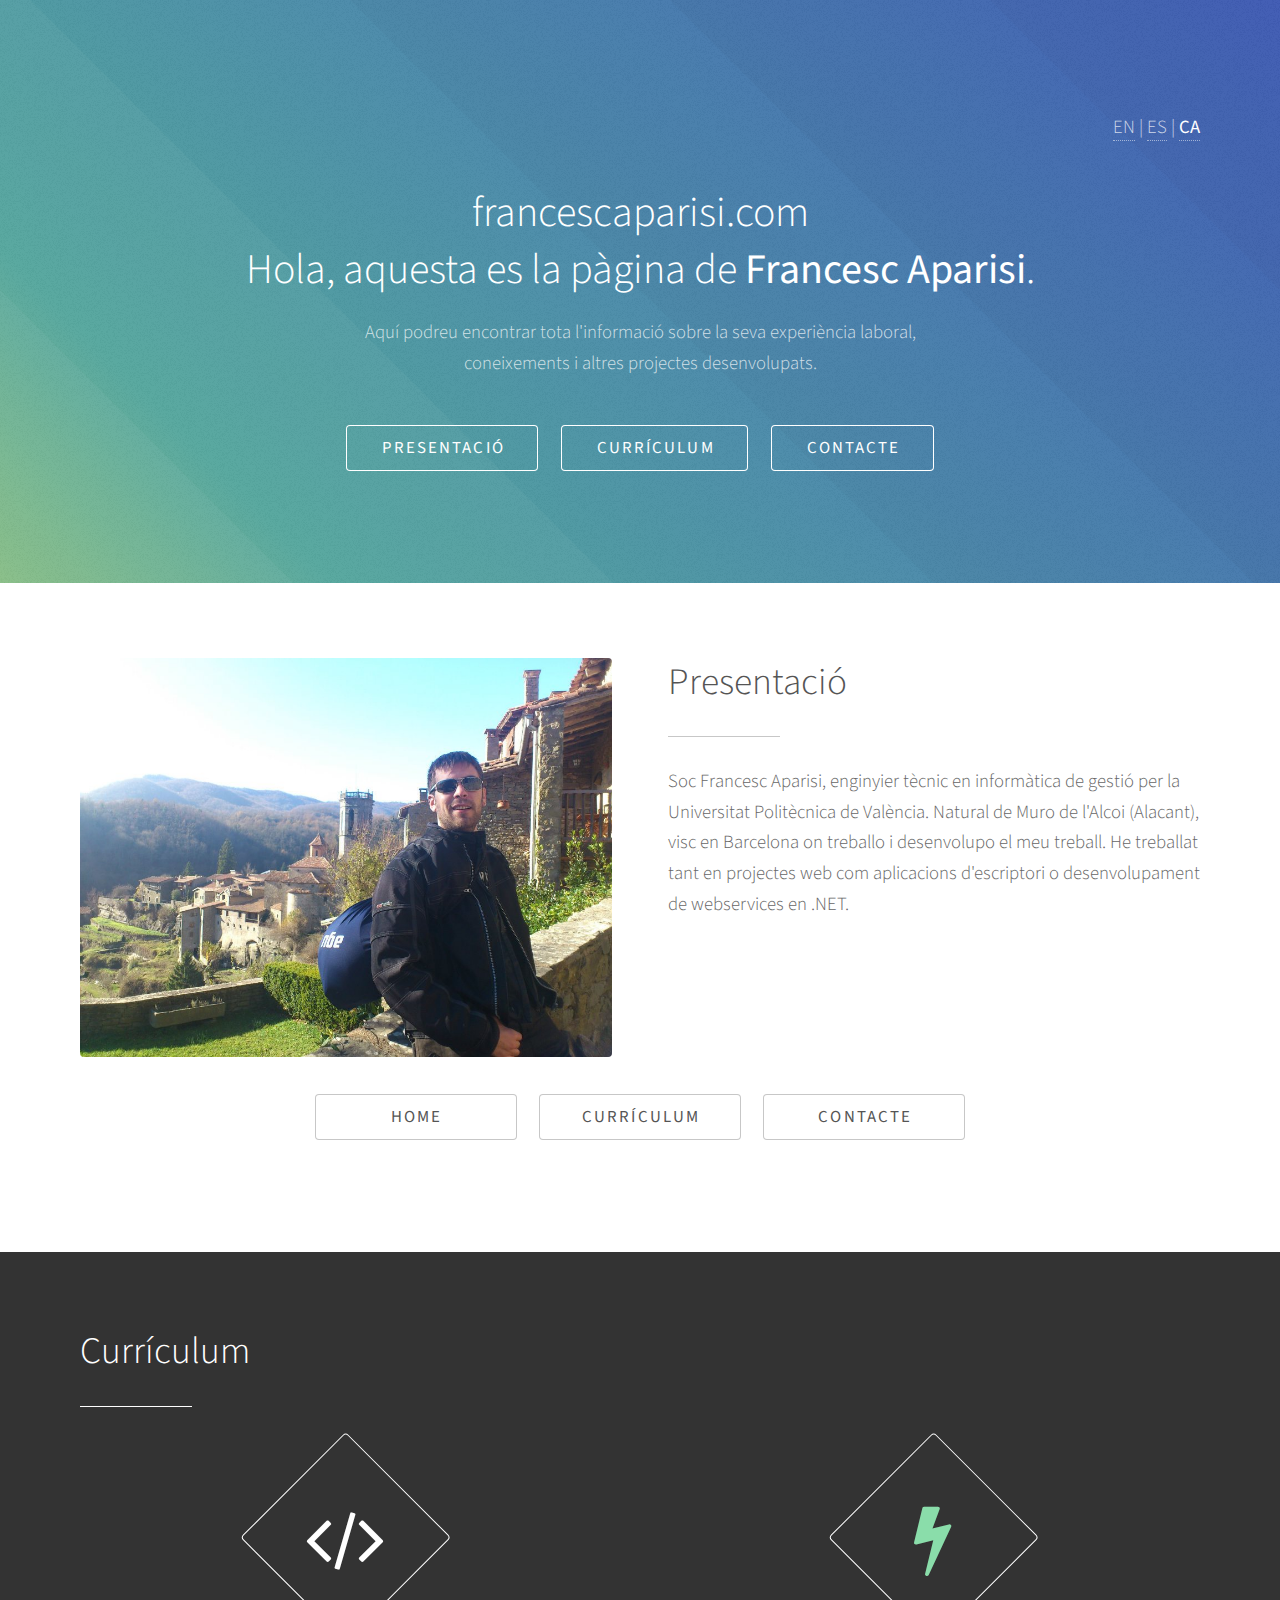
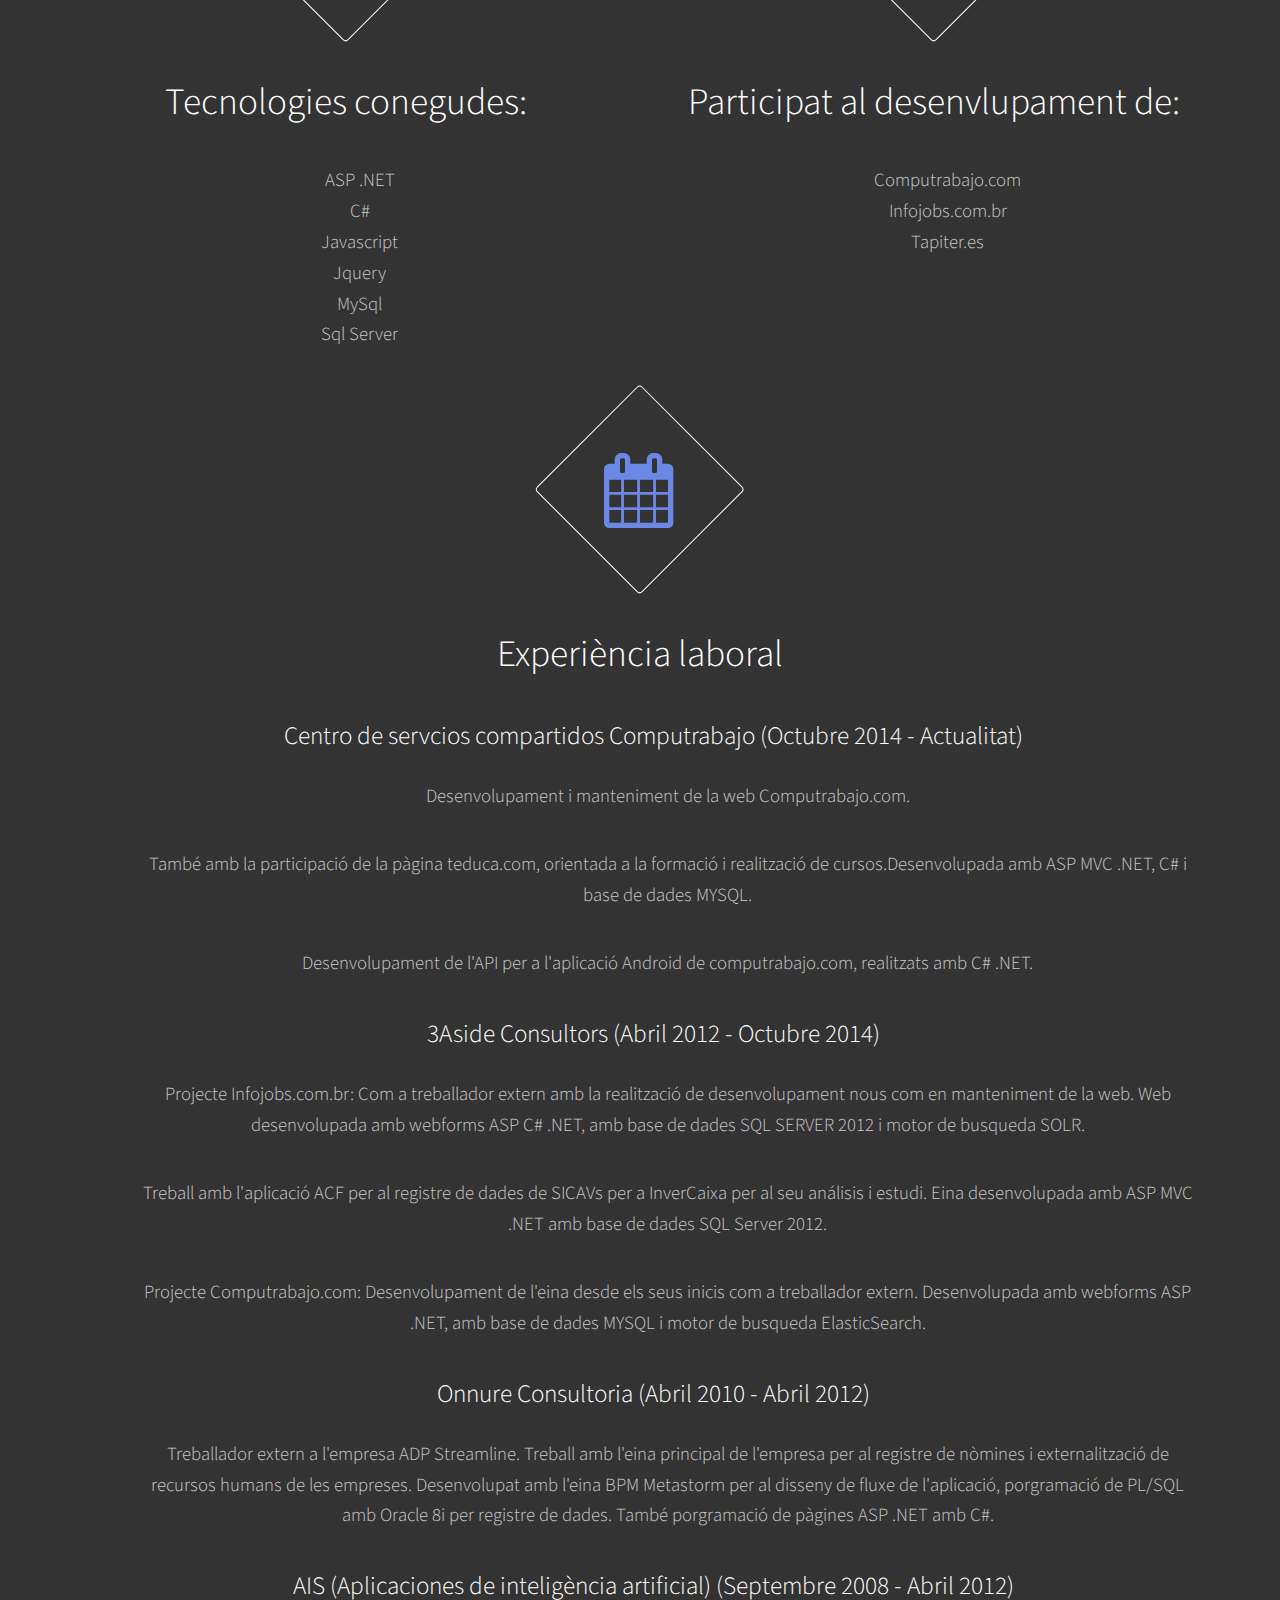
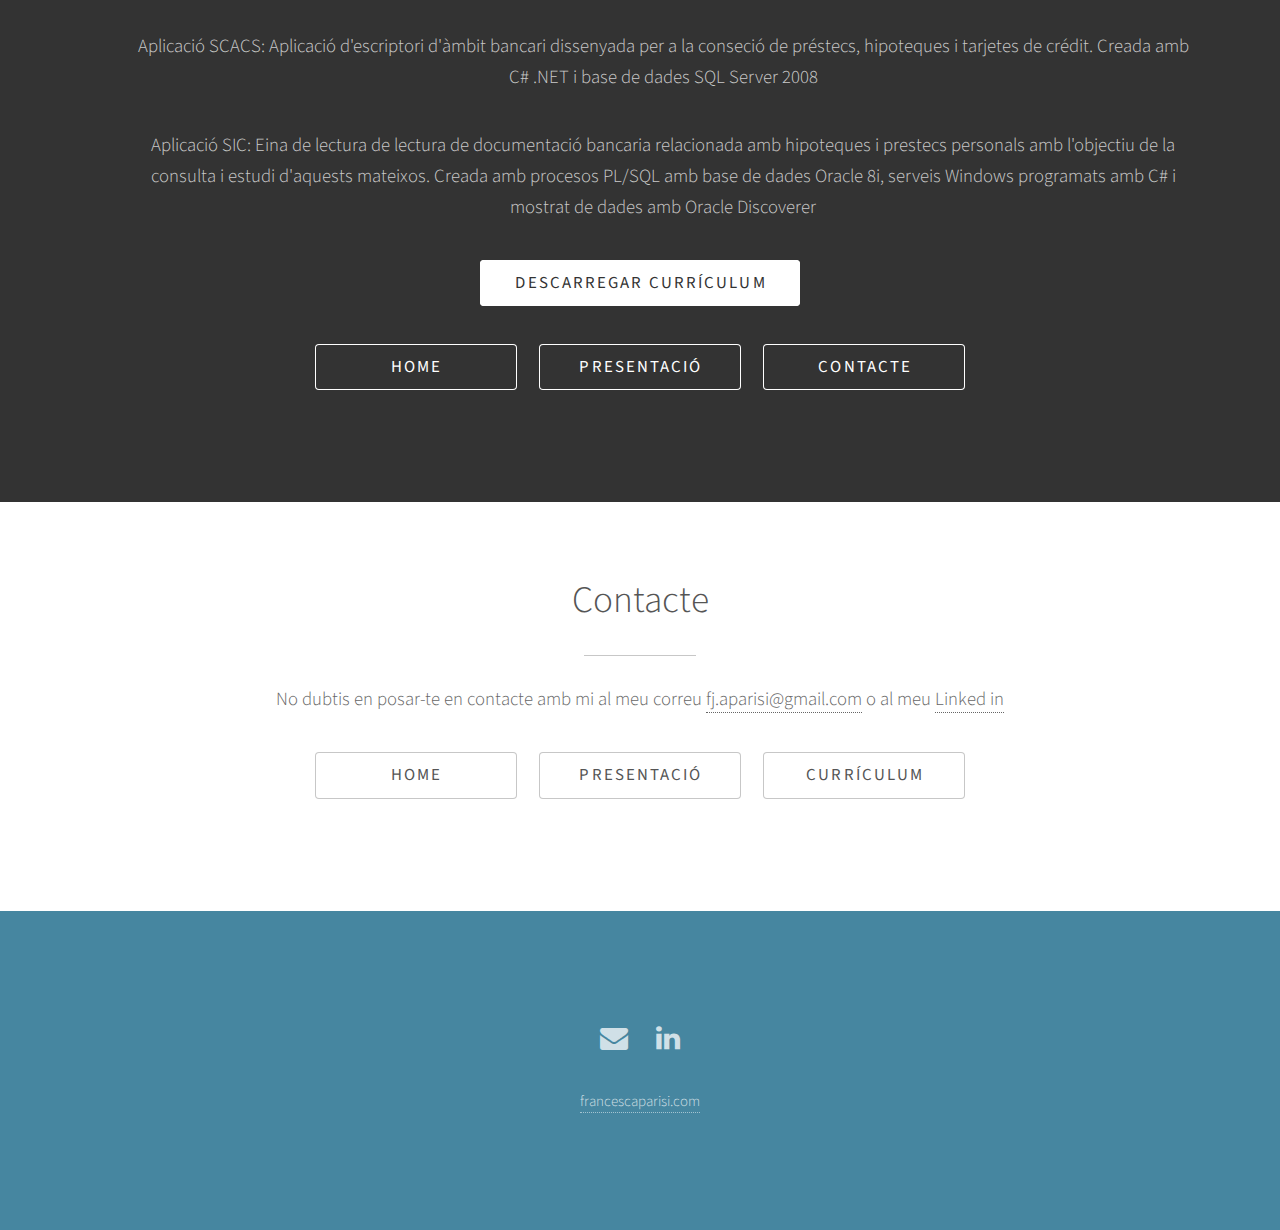
==== ca/index.html @ 3c2413fc "Primera versió" ====
<!DOCTYPE HTML>
<html>
	<head>
		<title>Benvingut/da a francescaparisi.com</title>
		<meta charset="utf-8" />
		<meta name="viewport" content="width=device-width, initial-scale=1" />
		<!--[if lte IE 8]><script src="../assets/js/ie/html5shiv.js"></script><![endif]-->
		<link rel="stylesheet" href="../assets/css/main.css" />
		<!--[if lte IE 8]><link rel="stylesheet" href="../assets/css/ie8.css" /><![endif]-->
		<!--[if lte IE 9]><link rel="stylesheet" href="../assets/css/ie9.css" /><![endif]-->
	</head>
	<body>

		<!-- Header -->
			<section id="header">
			<div class="container inner" style="text-align: right;">
				<a href="../en/index.html">EN</a> | <a href="../es/index.html">ES</a> | <a href="../ca/index.html"><strong>CA</strong></a>
			</div>
				<div class="inner">
					<h1><p>francescaparisi.com</p></h1>
					<h1>Hola, aquesta es la pàgina de <strong>Francesc Aparisi</strong>.<br /></h1>
					<p>Aquí podreu encontrar tota l'informació sobre la seva experiència laboral,<br />
					coneixements i altres projectes desenvolupats.</p>
					<ul class="actions">
						<li><a href="#one" class="button scrolly">Presentació</a></li>
						<li><a href="#two" class="button scrolly">Currículum</a></li>
						<li><a href="#three" class="button scrolly">Contacte</a></li>
					</ul>
				</div>
			</section>

		<!-- One -->
			<section id="one" class="main style1">
				<div class="container">
					<div class="row 150%">
						<div class="6u 12u$(medium)">
							<span class="image fit"><img src="../images/mainpict.jpg" alt="" /></span>
						</div>
						<div class="6u$ 12u$(medium) important(medium)">
							<header class="major">
								<h2>Presentació</h2>
							</header>
							<p>Soc Francesc Aparisi, enginyier tècnic en informàtica de gestió per 
							la Universitat Politècnica de València. Natural de Muro de l'Alcoi (Alacant), 
							visc en Barcelona on treballo i desenvolupo el meu treball. He treballat tant
							en projectes web com aplicacions d'escriptori o desenvolupament de webservices
							en .NET.</p>
						</div>
						<div class="12u 12u$(medium)" style="text-align: center;" >
						    <ul class="actions uniform">
						    	<li>
						    		<a href="#header" class="button scrolly">Home</a>
						    	</li>
						    	<li>
						    		<a href="#two" class="button scrolly">Currículum</a>
						    	</li>
						    	<li>
						    		<a href="#three" class="button scrolly">Contacte</a>
						    	</li>
						    </ul>
					    </div>
					</div>
				</div>
			</section>

		<!-- Two -->
			<section id="two" class="main style2">
				<div class="container">
				<header class="major">
					<h2>Currículum</h2>
				</header>
					<div class="row 150%">
						<div class="6u 12u$(medium)" style="text-align: center;">
							<ul class="major-icons">
								<li><span class="icon style major fa-code"></span></li>
							</ul>
								<h2>Tecnologies conegudes:</h2>
									<ul>
										<li>ASP .NET</li>
										<li>C#</li>
										<li>Javascript</li>
										<li>Jquery</li>
										<li>MySql</li>
										<li>Sql Server</li>
									</ul>
							
						</div>
						<div class="6u$ 12u$(medium)" style="text-align: center;">
							<ul class="major-icons">
								<li><span class="icon style2 major fa-bolt"></span></li>
							</ul>
								<h2>Participat al desenvlupament de:</h2>
									<ul>
										<li>Computrabajo.com</li>
										<li>Infojobs.com.br</li>
										<li>Tapiter.es</li>
									</ul>
						</div>
					</div>
					<div class="rows 150%">
						<div class="12u$ 12u$(medium)" style="text-align: center;">
							<ul class="major-icons">
								<li><span class="icon style6 major fa-calendar"></span></li>
							</ul>
								<h2>Experiència laboral</h2>
								<ul>
									<li><h3>Centro de servcios compartidos Computrabajo (Octubre 2014 - Actualitat)</h3>
										<ul>
											<li>
												<p>Desenvolupament i manteniment de la web Computrabajo.com.</p>
												<p> També amb la participació de la pàgina teduca.com, orientada a la formació i realització de cursos.Desenvolupada amb ASP MVC .NET, C# i base de dades MYSQL.</p>
												<p>Desenvolupament de l'API per a l'aplicació Android de computrabajo.com, realitzats amb C# .NET.</p>
											</li>
										</ul>
									</li>
									<li>
										<h3>3Aside Consultors (Abril 2012 - Octubre 2014)</h3>
										<ul>
											<li><p>Projecte Infojobs.com.br: Com a treballador extern amb la realització de desenvolupament nous com en 
											manteniment de la web. Web desenvolupada amb webforms ASP C# .NET, amb base de dades SQL SERVER 2012 i motor de busqueda
											SOLR.</p></li>
											<li><p>Treball amb l'aplicació ACF per al registre de dades de SICAVs per a InverCaixa per al seu análisis i estudi. Eina desenvolupada amb ASP MVC .NET amb base de dades SQL Server 2012.</p></li>
											<li><p>Projecte Computrabajo.com: Desenvolupament de l'eina desde els seus inicis com a treballador extern. Desenvolupada amb webforms ASP .NET, amb base de dades MYSQL i motor de busqueda ElasticSearch.</p></li>
										</ul>
									</li>
									<li>
										<h3>Onnure Consultoria (Abril 2010 - Abril 2012)</h3>
										<ul>
											<li><p>Treballador extern a l'empresa ADP Streamline. Treball amb l'eina principal de l'empresa per al registre
											de nòmines i externalització de recursos humans de les empreses. Desenvolupat amb l'eina BPM Metastorm per 
											al disseny de fluxe de l'aplicació, porgramació de PL/SQL amb Oracle 8i per registre de dades. També porgramació
											de pàgines ASP .NET amb C#.</p></li>
										</ul>
									</li>
									<li><h3>AIS (Aplicaciones de inteligència artificial) (Septembre 2008 - Abril 2012)</h3></li>
										<ul>
											<li><p>Aplicació SCACS: Aplicació d'escriptori d'àmbit bancari dissenyada per a la conseció 
												de préstecs, hipoteques i tarjetes de crédit. Creada amb C# .NET i base de dades SQL Server 2008</p></li>
											<li><p>Aplicació SIC: Eina de lectura de lectura de documentació bancaria relacionada amb hipoteques i 
												prestecs personals amb l'objectiu de la consulta i estudi d'aquests mateixos. Creada amb 
												procesos PL/SQL amb base de dades Oracle 8i, serveis Windows programats amb C# i mostrat de dades amb Oracle Discoverer</p>
											</li>
										</ul>
								</ul>
						</div>
					</div>
					<div class="12u 12u$(medium)" style="text-align: center;" >
					    <ul class="actions uniform">
					    	<li>
					    		<a href="../docs/CV.pdf" target="_blank" class="button special">Descarregar currículum</a>
					    	</li>
					    </ul>
				    </div>
					<div class="12u 12u$(medium)" style="text-align: center;" >
					    <ul class="actions uniform">
					    	<li>
					    		<a href="#header" class="button scrolly">Home</a>
					    	</li>
					    	<li>
					    		<a href="#one" class="button scrolly">Presentació</a>
					    	</li>
					    	<li>
					    		<a href="#three" class="button scrolly">Contacte</a>
					    	</li>
					    </ul>
				    </div>
				</div>
			</section>
		<!-- Three -->
			<section id="three" class="main style1 special">
				<div class="container">
					<header class="major">
						<h2>Contacte</h2>
					</header>
						<p>No dubtis en posar-te en contacte amb mi al meu correu <a href="mailto:fj.aparisi@gmail.com" target="_top">fj.aparisi@gmail.com</a> o al meu <a href="http://es.linkedin.com/in/1984francescaparisimartinez" target="_blank">Linked in</a></p>
					
					<div class="row 150%">
						<div class="12u$ 12u$(medium)">
							<div class="12u 12u$(medium)" style="text-align: center;" >
						    	<ul class="actions uniform">
							    	<li>
							    		<a href="#header" class="button scrolly">Home</a>
							    	</li>
							    	<li>
							    		<a href="#one" class="button scrolly">Presentació</a>
							    	</li>
							    	<li>
							    		<a href="#two" class="button scrolly">Currículum</a>
							    	</li>
						    	</ul>
				    		</div>
						</div>
					</div>
				</div>
			</section>
		<!-- Footer -->
			<section id="footer">
				<ul class="icons">
					<!--<li><a href="#" class="icon alt fa-github"><span class="label">GitHub</span></a></li>-->
					<li><a href="mailto:fj.aparisi@gmail.com" class="icon alt fa-envelope">
						<span class="label">Email</span></a>
					</li>
					<li>
						<a href="http://es.linkedin.com/in/1984francescaparisimartinez" target="_blank" class="icon alt fa-linkedin">
						<span class="label">LinkedIn</span></a>
					</li>
				</ul>
				<ul class="copyright">
					<li><a href="http://francescaparisi.com">francescaparisi.com</a></li>
				</ul>
			</section>

		<!-- Scripts -->
			<script src="../assets/js/jquery.min.js"></script>
			<script src="../assets/js/jquery.scrolly.min.js"></script>
			<script src="../assets/js/skel.min.js"></script>
			<script src="../assets/js/util.js"></script>
			<!--[if lte IE 8]><script src="../assets/js/ie/respond.min.js"></script><![endif]-->
			<script src="../assets/js/main.js"></script>

	</body>
</html>
---- assets/css/main.css ----
@import url("font-awesome.min.css");
@import url("http://fonts.googleapis.com/css?family=Source+Sans+Pro:300,300italic,400,400italic");

/*
	Photon by HTML5 UP
	html5up.net | @n33co
	Free for personal and commercial use under the CCA 3.0 license (html5up.net/license)
*/

/* Reset */

	html, body, div, span, applet, object, iframe, h1, h2, h3, h4, h5, h6, p, blockquote, pre, a, abbr, acronym, address, big, cite, code, del, dfn, em, img, ins, kbd, q, s, samp, small, strike, strong, sub, sup, tt, var, b, u, i, center, dl, dt, dd, ol, ul, li, fieldset, form, label, legend, table, caption, tbody, tfoot, thead, tr, th, td, article, aside, canvas, details, embed, figure, figcaption, footer, header, hgroup, menu, nav, output, ruby, section, summary, time, mark, audio, video {
		margin: 0;
		padding: 0;
		border: 0;
		font-size: 100%;
		font: inherit;
		vertical-align: baseline;
	}

	article, aside, details, figcaption, figure, footer, header, hgroup, menu, nav, section {
		display: block;
	}

	body {
		line-height: 1;
	}

	ol, ul {
		list-style: none;
	}

	blockquote, q {
		quotes: none;
	}

	blockquote:before, blockquote:after, q:before, q:after {
		content: '';
		content: none;
	}

	table {
		border-collapse: collapse;
		border-spacing: 0;
	}

	body {
		-webkit-text-size-adjust: none;
	}

/* Box Model */

	*, *:before, *:after {
		-moz-box-sizing: border-box;
		-webkit-box-sizing: border-box;
		box-sizing: border-box;
	}

/* Containers */

	.container {
		margin-left: auto;
		margin-right: auto;
	}

	.container.\31 25\25 {
		width: 100%;
		max-width: 75em;
		min-width: 60em;
	}

	.container.\37 5\25 {
		width: 45em;
	}

	.container.\35 0\25 {
		width: 30em;
	}

	.container.\32 5\25 {
		width: 15em;
	}

	.container {
		width: 60em;
	}

	@media screen and (max-width: 1680px) {

		.container.\31 25\25 {
			width: 100%;
			max-width: 75em;
			min-width: 60em;
		}

		.container.\37 5\25 {
			width: 45em;
		}

		.container.\35 0\25 {
			width: 30em;
		}

		.container.\32 5\25 {
			width: 15em;
		}

		.container {
			width: 60em;
		}

	}

	@media screen and (max-width: 1140px) {

		.container.\31 25\25 {
			width: 100%;
			max-width: 112.5%;
			min-width: 90%;
		}

		.container.\37 5\25 {
			width: 67.5%;
		}

		.container.\35 0\25 {
			width: 45%;
		}

		.container.\32 5\25 {
			width: 22.5%;
		}

		.container {
			width: 90%;
		}

	}

	@media screen and (max-width: 980px) {

		.container.\31 25\25 {
			width: 100%;
			max-width: 125%;
			min-width: 100%;
		}

		.container.\37 5\25 {
			width: 75%;
		}

		.container.\35 0\25 {
			width: 50%;
		}

		.container.\32 5\25 {
			width: 25%;
		}

		.container {
			width: 100% !important;
		}

	}

	@media screen and (max-width: 736px) {

		.container.\31 25\25 {
			width: 100%;
			max-width: 125%;
			min-width: 100%;
		}

		.container.\37 5\25 {
			width: 75%;
		}

		.container.\35 0\25 {
			width: 50%;
		}

		.container.\32 5\25 {
			width: 25%;
		}

		.container {
			width: 100% !important;
		}

	}

	@media screen and (max-width: 480px) {

		.container.\31 25\25 {
			width: 100%;
			max-width: 125%;
			min-width: 100%;
		}

		.container.\37 5\25 {
			width: 75%;
		}

		.container.\35 0\25 {
			width: 50%;
		}

		.container.\32 5\25 {
			width: 25%;
		}

		.container {
			width: 100% !important;
		}

	}

	@media screen and (max-width: 320px) {

		.container.\31 25\25 {
			width: 100%;
			max-width: 125%;
			min-width: 100%;
		}

		.container.\37 5\25 {
			width: 75%;
		}

		.container.\35 0\25 {
			width: 50%;
		}

		.container.\32 5\25 {
			width: 25%;
		}

		.container {
			width: 100% !important;
		}

	}

/* Grid */

	.row {
		border-bottom: solid 1px transparent;
		-moz-box-sizing: border-box;
		-webkit-box-sizing: border-box;
		box-sizing: border-box;
	}

	.row > * {
		float: left;
		-moz-box-sizing: border-box;
		-webkit-box-sizing: border-box;
		box-sizing: border-box;
	}

	.row:after, .row:before {
		content: '';
		display: block;
		clear: both;
		height: 0;
	}

	.row.uniform > * > :first-child {
		margin-top: 0;
	}

	.row.uniform > * > :last-child {
		margin-bottom: 0;
	}

	.row.\30 \25 > * {
		padding: 0 0 0 0em;
	}

	.row.\30 \25 {
		margin: 0 0 -1px 0em;
	}

	.row.uniform.\30 \25 > * {
		padding: 0em 0 0 0em;
	}

	.row.uniform.\30 \25 {
		margin: 0em 0 -1px 0em;
	}

	.row > * {
		padding: 0 0 0 2em;
	}

	.row {
		margin: 0 0 -1px -2em;
	}

	.row.uniform > * {
		padding: 2em 0 0 2em;
	}

	.row.uniform {
		margin: -2em 0 -1px -2em;
	}

	.row.\32 00\25 > * {
		padding: 0 0 0 4em;
	}

	.row.\32 00\25 {
		margin: 0 0 -1px -4em;
	}

	.row.uniform.\32 00\25 > * {
		padding: 4em 0 0 4em;
	}

	.row.uniform.\32 00\25 {
		margin: -4em 0 -1px -4em;
	}

	.row.\31 50\25 > * {
		padding: 0 0 0 3em;
	}

	.row.\31 50\25 {
		margin: 0 0 -1px -3em;
	}

	.row.uniform.\31 50\25 > * {
		padding: 3em 0 0 3em;
	}

	.row.uniform.\31 50\25 {
		margin: -3em 0 -1px -3em;
	}

	.row.\35 0\25 > * {
		padding: 0 0 0 1em;
	}

	.row.\35 0\25 {
		margin: 0 0 -1px -1em;
	}

	.row.uniform.\35 0\25 > * {
		padding: 1em 0 0 1em;
	}

	.row.uniform.\35 0\25 {
		margin: -1em 0 -1px -1em;
	}

	.row.\32 5\25 > * {
		padding: 0 0 0 0.5em;
	}

	.row.\32 5\25 {
		margin: 0 0 -1px -0.5em;
	}

	.row.uniform.\32 5\25 > * {
		padding: 0.5em 0 0 0.5em;
	}

	.row.uniform.\32 5\25 {
		margin: -0.5em 0 -1px -0.5em;
	}

	.\31 2u, .\31 2u\24 {
		width: 100%;
		clear: none;
		margin-left: 0;
	}

	.\31 1u, .\31 1u\24 {
		width: 91.6666666667%;
		clear: none;
		margin-left: 0;
	}

	.\31 0u, .\31 0u\24 {
		width: 83.3333333333%;
		clear: none;
		margin-left: 0;
	}

	.\39 u, .\39 u\24 {
		width: 75%;
		clear: none;
		margin-left: 0;
	}

	.\38 u, .\38 u\24 {
		width: 66.6666666667%;
		clear: none;
		margin-left: 0;
	}

	.\37 u, .\37 u\24 {
		width: 58.3333333333%;
		clear: none;
		margin-left: 0;
	}

	.\36 u, .\36 u\24 {
		width: 50%;
		clear: none;
		margin-left: 0;
	}

	.\35 u, .\35 u\24 {
		width: 41.6666666667%;
		clear: none;
		margin-left: 0;
	}

	.\34 u, .\34 u\24 {
		width: 33.3333333333%;
		clear: none;
		margin-left: 0;
	}

	.\33 u, .\33 u\24 {
		width: 25%;
		clear: none;
		margin-left: 0;
	}

	.\32 u, .\32 u\24 {
		width: 16.6666666667%;
		clear: none;
		margin-left: 0;
	}

	.\31 u, .\31 u\24 {
		width: 8.3333333333%;
		clear: none;
		margin-left: 0;
	}

	.\31 2u\24 + *,
	.\31 1u\24 + *,
	.\31 0u\24 + *,
	.\39 u\24 + *,
	.\38 u\24 + *,
	.\37 u\24 + *,
	.\36 u\24 + *,
	.\35 u\24 + *,
	.\34 u\24 + *,
	.\33 u\24 + *,
	.\32 u\24 + *,
	.\31 u\24 + * {
		clear: left;
	}

	.\-11u {
		margin-left: 91.66667%;
	}

	.\-10u {
		margin-left: 83.33333%;
	}

	.\-9u {
		margin-left: 75%;
	}

	.\-8u {
		margin-left: 66.66667%;
	}

	.\-7u {
		margin-left: 58.33333%;
	}

	.\-6u {
		margin-left: 50%;
	}

	.\-5u {
		margin-left: 41.66667%;
	}

	.\-4u {
		margin-left: 33.33333%;
	}

	.\-3u {
		margin-left: 25%;
	}

	.\-2u {
		margin-left: 16.66667%;
	}

	.\-1u {
		margin-left: 8.33333%;
	}

	@media screen and (max-width: 1680px) {

		.row > * {
			padding: 0 0 0 2em;
		}

		.row {
			margin: 0 0 -1px -2em;
		}

		.row.uniform > * {
			padding: 2em 0 0 2em;
		}

		.row.uniform {
			margin: -2em 0 -1px -2em;
		}

		.row.\32 00\25 > * {
			padding: 0 0 0 4em;
		}

		.row.\32 00\25 {
			margin: 0 0 -1px -4em;
		}

		.row.uniform.\32 00\25 > * {
			padding: 4em 0 0 4em;
		}

		.row.uniform.\32 00\25 {
			margin: -4em 0 -1px -4em;
		}

		.row.\31 50\25 > * {
			padding: 0 0 0 3em;
		}

		.row.\31 50\25 {
			margin: 0 0 -1px -3em;
		}

		.row.uniform.\31 50\25 > * {
			padding: 3em 0 0 3em;
		}

		.row.uniform.\31 50\25 {
			margin: -3em 0 -1px -3em;
		}

		.row.\35 0\25 > * {
			padding: 0 0 0 1em;
		}

		.row.\35 0\25 {
			margin: 0 0 -1px -1em;
		}

		.row.uniform.\35 0\25 > * {
			padding: 1em 0 0 1em;
		}

		.row.uniform.\35 0\25 {
			margin: -1em 0 -1px -1em;
		}

		.row.\32 5\25 > * {
			padding: 0 0 0 0.5em;
		}

		.row.\32 5\25 {
			margin: 0 0 -1px -0.5em;
		}

		.row.uniform.\32 5\25 > * {
			padding: 0.5em 0 0 0.5em;
		}

		.row.uniform.\32 5\25 {
			margin: -0.5em 0 -1px -0.5em;
		}

		.\31 2u\28xlarge\29, .\31 2u\24\28xlarge\29 {
			width: 100%;
			clear: none;
			margin-left: 0;
		}

		.\31 1u\28xlarge\29, .\31 1u\24\28xlarge\29 {
			width: 91.6666666667%;
			clear: none;
			margin-left: 0;
		}

		.\31 0u\28xlarge\29, .\31 0u\24\28xlarge\29 {
			width: 83.3333333333%;
			clear: none;
			margin-left: 0;
		}

		.\39 u\28xlarge\29, .\39 u\24\28xlarge\29 {
			width: 75%;
			clear: none;
			margin-left: 0;
		}

		.\38 u\28xlarge\29, .\38 u\24\28xlarge\29 {
			width: 66.6666666667%;
			clear: none;
			margin-left: 0;
		}

		.\37 u\28xlarge\29, .\37 u\24\28xlarge\29 {
			width: 58.3333333333%;
			clear: none;
			margin-left: 0;
		}

		.\36 u\28xlarge\29, .\36 u\24\28xlarge\29 {
			width: 50%;
			clear: none;
			margin-left: 0;
		}

		.\35 u\28xlarge\29, .\35 u\24\28xlarge\29 {
			width: 41.6666666667%;
			clear: none;
			margin-left: 0;
		}

		.\34 u\28xlarge\29, .\34 u\24\28xlarge\29 {
			width: 33.3333333333%;
			clear: none;
			margin-left: 0;
		}

		.\33 u\28xlarge\29, .\33 u\24\28xlarge\29 {
			width: 25%;
			clear: none;
			margin-left: 0;
		}

		.\32 u\28xlarge\29, .\32 u\24\28xlarge\29 {
			width: 16.6666666667%;
			clear: none;
			margin-left: 0;
		}

		.\31 u\28xlarge\29, .\31 u\24\28xlarge\29 {
			width: 8.3333333333%;
			clear: none;
			margin-left: 0;
		}

		.\31 2u\24\28xlarge\29 + *,
		.\31 1u\24\28xlarge\29 + *,
		.\31 0u\24\28xlarge\29 + *,
		.\39 u\24\28xlarge\29 + *,
		.\38 u\24\28xlarge\29 + *,
		.\37 u\24\28xlarge\29 + *,
		.\36 u\24\28xlarge\29 + *,
		.\35 u\24\28xlarge\29 + *,
		.\34 u\24\28xlarge\29 + *,
		.\33 u\24\28xlarge\29 + *,
		.\32 u\24\28xlarge\29 + *,
		.\31 u\24\28xlarge\29 + * {
			clear: left;
		}

		.\-11u\28xlarge\29 {
			margin-left: 91.66667%;
		}

		.\-10u\28xlarge\29 {
			margin-left: 83.33333%;
		}

		.\-9u\28xlarge\29 {
			margin-left: 75%;
		}

		.\-8u\28xlarge\29 {
			margin-left: 66.66667%;
		}

		.\-7u\28xlarge\29 {
			margin-left: 58.33333%;
		}

		.\-6u\28xlarge\29 {
			margin-left: 50%;
		}

		.\-5u\28xlarge\29 {
			margin-left: 41.66667%;
		}

		.\-4u\28xlarge\29 {
			margin-left: 33.33333%;
		}

		.\-3u\28xlarge\29 {
			margin-left: 25%;
		}

		.\-2u\28xlarge\29 {
			margin-left: 16.66667%;
		}

		.\-1u\28xlarge\29 {
			margin-left: 8.33333%;
		}

	}

	@media screen and (max-width: 1140px) {

		.row > * {
			padding: 0 0 0 1.5em;
		}

		.row {
			margin: 0 0 -1px -1.5em;
		}

		.row.uniform > * {
			padding: 1.5em 0 0 1.5em;
		}

		.row.uniform {
			margin: -1.5em 0 -1px -1.5em;
		}

		.row.\32 00\25 > * {
			padding: 0 0 0 3em;
		}

		.row.\32 00\25 {
			margin: 0 0 -1px -3em;
		}

		.row.uniform.\32 00\25 > * {
			padding: 3em 0 0 3em;
		}

		.row.uniform.\32 00\25 {
			margin: -3em 0 -1px -3em;
		}

		.row.\31 50\25 > * {
			padding: 0 0 0 2.25em;
		}

		.row.\31 50\25 {
			margin: 0 0 -1px -2.25em;
		}

		.row.uniform.\31 50\25 > * {
			padding: 2.25em 0 0 2.25em;
		}

		.row.uniform.\31 50\25 {
			margin: -2.25em 0 -1px -2.25em;
		}

		.row.\35 0\25 > * {
			padding: 0 0 0 0.75em;
		}

		.row.\35 0\25 {
			margin: 0 0 -1px -0.75em;
		}

		.row.uniform.\35 0\25 > * {
			padding: 0.75em 0 0 0.75em;
		}

		.row.uniform.\35 0\25 {
			margin: -0.75em 0 -1px -0.75em;
		}

		.row.\32 5\25 > * {
			padding: 0 0 0 0.375em;
		}

		.row.\32 5\25 {
			margin: 0 0 -1px -0.375em;
		}

		.row.uniform.\32 5\25 > * {
			padding: 0.375em 0 0 0.375em;
		}

		.row.uniform.\32 5\25 {
			margin: -0.375em 0 -1px -0.375em;
		}

		.\31 2u\28large\29, .\31 2u\24\28large\29 {
			width: 100%;
			clear: none;
			margin-left: 0;
		}

		.\31 1u\28large\29, .\31 1u\24\28large\29 {
			width: 91.6666666667%;
			clear: none;
			margin-left: 0;
		}

		.\31 0u\28large\29, .\31 0u\24\28large\29 {
			width: 83.3333333333%;
			clear: none;
			margin-left: 0;
		}

		.\39 u\28large\29, .\39 u\24\28large\29 {
			width: 75%;
			clear: none;
			margin-left: 0;
		}

		.\38 u\28large\29, .\38 u\24\28large\29 {
			width: 66.6666666667%;
			clear: none;
			margin-left: 0;
		}

		.\37 u\28large\29, .\37 u\24\28large\29 {
			width: 58.3333333333%;
			clear: none;
			margin-left: 0;
		}

		.\36 u\28large\29, .\36 u\24\28large\29 {
			width: 50%;
			clear: none;
			margin-left: 0;
		}

		.\35 u\28large\29, .\35 u\24\28large\29 {
			width: 41.6666666667%;
			clear: none;
			margin-left: 0;
		}

		.\34 u\28large\29, .\34 u\24\28large\29 {
			width: 33.3333333333%;
			clear: none;
			margin-left: 0;
		}

		.\33 u\28large\29, .\33 u\24\28large\29 {
			width: 25%;
			clear: none;
			margin-left: 0;
		}

		.\32 u\28large\29, .\32 u\24\28large\29 {
			width: 16.6666666667%;
			clear: none;
			margin-left: 0;
		}

		.\31 u\28large\29, .\31 u\24\28large\29 {
			width: 8.3333333333%;
			clear: none;
			margin-left: 0;
		}

		.\31 2u\24\28large\29 + *,
		.\31 1u\24\28large\29 + *,
		.\31 0u\24\28large\29 + *,
		.\39 u\24\28large\29 + *,
		.\38 u\24\28large\29 + *,
		.\37 u\24\28large\29 + *,
		.\36 u\24\28large\29 + *,
		.\35 u\24\28large\29 + *,
		.\34 u\24\28large\29 + *,
		.\33 u\24\28large\29 + *,
		.\32 u\24\28large\29 + *,
		.\31 u\24\28large\29 + * {
			clear: left;
		}

		.\-11u\28large\29 {
			margin-left: 91.66667%;
		}

		.\-10u\28large\29 {
			margin-left: 83.33333%;
		}

		.\-9u\28large\29 {
			margin-left: 75%;
		}

		.\-8u\28large\29 {
			margin-left: 66.66667%;
		}

		.\-7u\28large\29 {
			margin-left: 58.33333%;
		}

		.\-6u\28large\29 {
			margin-left: 50%;
		}

		.\-5u\28large\29 {
			margin-left: 41.66667%;
		}

		.\-4u\28large\29 {
			margin-left: 33.33333%;
		}

		.\-3u\28large\29 {
			margin-left: 25%;
		}

		.\-2u\28large\29 {
			margin-left: 16.66667%;
		}

		.\-1u\28large\29 {
			margin-left: 8.33333%;
		}

	}

	@media screen and (max-width: 980px) {

		.row > * {
			padding: 0 0 0 1.5em;
		}

		.row {
			margin: 0 0 -1px -1.5em;
		}

		.row.uniform > * {
			padding: 1.5em 0 0 1.5em;
		}

		.row.uniform {
			margin: -1.5em 0 -1px -1.5em;
		}

		.row.\32 00\25 > * {
			padding: 0 0 0 3em;
		}

		.row.\32 00\25 {
			margin: 0 0 -1px -3em;
		}

		.row.uniform.\32 00\25 > * {
			padding: 3em 0 0 3em;
		}

		.row.uniform.\32 00\25 {
			margin: -3em 0 -1px -3em;
		}

		.row.\31 50\25 > * {
			padding: 0 0 0 2.25em;
		}

		.row.\31 50\25 {
			margin: 0 0 -1px -2.25em;
		}

		.row.uniform.\31 50\25 > * {
			padding: 2.25em 0 0 2.25em;
		}

		.row.uniform.\31 50\25 {
			margin: -2.25em 0 -1px -2.25em;
		}

		.row.\35 0\25 > * {
			padding: 0 0 0 0.75em;
		}

		.row.\35 0\25 {
			margin: 0 0 -1px -0.75em;
		}

		.row.uniform.\35 0\25 > * {
			padding: 0.75em 0 0 0.75em;
		}

		.row.uniform.\35 0\25 {
			margin: -0.75em 0 -1px -0.75em;
		}

		.row.\32 5\25 > * {
			padding: 0 0 0 0.375em;
		}

		.row.\32 5\25 {
			margin: 0 0 -1px -0.375em;
		}

		.row.uniform.\32 5\25 > * {
			padding: 0.375em 0 0 0.375em;
		}

		.row.uniform.\32 5\25 {
			margin: -0.375em 0 -1px -0.375em;
		}

		.\31 2u\28medium\29, .\31 2u\24\28medium\29 {
			width: 100%;
			clear: none;
			margin-left: 0;
		}

		.\31 1u\28medium\29, .\31 1u\24\28medium\29 {
			width: 91.6666666667%;
			clear: none;
			margin-left: 0;
		}

		.\31 0u\28medium\29, .\31 0u\24\28medium\29 {
			width: 83.3333333333%;
			clear: none;
			margin-left: 0;
		}

		.\39 u\28medium\29, .\39 u\24\28medium\29 {
			width: 75%;
			clear: none;
			margin-left: 0;
		}

		.\38 u\28medium\29, .\38 u\24\28medium\29 {
			width: 66.6666666667%;
			clear: none;
			margin-left: 0;
		}

		.\37 u\28medium\29, .\37 u\24\28medium\29 {
			width: 58.3333333333%;
			clear: none;
			margin-left: 0;
		}

		.\36 u\28medium\29, .\36 u\24\28medium\29 {
			width: 50%;
			clear: none;
			margin-left: 0;
		}

		.\35 u\28medium\29, .\35 u\24\28medium\29 {
			width: 41.6666666667%;
			clear: none;
			margin-left: 0;
		}

		.\34 u\28medium\29, .\34 u\24\28medium\29 {
			width: 33.3333333333%;
			clear: none;
			margin-left: 0;
		}

		.\33 u\28medium\29, .\33 u\24\28medium\29 {
			width: 25%;
			clear: none;
			margin-left: 0;
		}

		.\32 u\28medium\29, .\32 u\24\28medium\29 {
			width: 16.6666666667%;
			clear: none;
			margin-left: 0;
		}

		.\31 u\28medium\29, .\31 u\24\28medium\29 {
			width: 8.3333333333%;
			clear: none;
			margin-left: 0;
		}

		.\31 2u\24\28medium\29 + *,
		.\31 1u\24\28medium\29 + *,
		.\31 0u\24\28medium\29 + *,
		.\39 u\24\28medium\29 + *,
		.\38 u\24\28medium\29 + *,
		.\37 u\24\28medium\29 + *,
		.\36 u\24\28medium\29 + *,
		.\35 u\24\28medium\29 + *,
		.\34 u\24\28medium\29 + *,
		.\33 u\24\28medium\29 + *,
		.\32 u\24\28medium\29 + *,
		.\31 u\24\28medium\29 + * {
			clear: left;
		}

		.\-11u\28medium\29 {
			margin-left: 91.66667%;
		}

		.\-10u\28medium\29 {
			margin-left: 83.33333%;
		}

		.\-9u\28medium\29 {
			margin-left: 75%;
		}

		.\-8u\28medium\29 {
			margin-left: 66.66667%;
		}

		.\-7u\28medium\29 {
			margin-left: 58.33333%;
		}

		.\-6u\28medium\29 {
			margin-left: 50%;
		}

		.\-5u\28medium\29 {
			margin-left: 41.66667%;
		}

		.\-4u\28medium\29 {
			margin-left: 33.33333%;
		}

		.\-3u\28medium\29 {
			margin-left: 25%;
		}

		.\-2u\28medium\29 {
			margin-left: 16.66667%;
		}

		.\-1u\28medium\29 {
			margin-left: 8.33333%;
		}

	}

	@media screen and (max-width: 736px) {

		.row > * {
			padding: 0 0 0 1.5em;
		}

		.row {
			margin: 0 0 -1px -1.5em;
		}

		.row.uniform > * {
			padding: 1.5em 0 0 1.5em;
		}

		.row.uniform {
			margin: -1.5em 0 -1px -1.5em;
		}

		.row.\32 00\25 > * {
			padding: 0 0 0 3em;
		}

		.row.\32 00\25 {
			margin: 0 0 -1px -3em;
		}

		.row.uniform.\32 00\25 > * {
			padding: 3em 0 0 3em;
		}

		.row.uniform.\32 00\25 {
			margin: -3em 0 -1px -3em;
		}

		.row.\31 50\25 > * {
			padding: 0 0 0 2.25em;
		}

		.row.\31 50\25 {
			margin: 0 0 -1px -2.25em;
		}

		.row.uniform.\31 50\25 > * {
			padding: 2.25em 0 0 2.25em;
		}

		.row.uniform.\31 50\25 {
			margin: -2.25em 0 -1px -2.25em;
		}

		.row.\35 0\25 > * {
			padding: 0 0 0 0.75em;
		}

		.row.\35 0\25 {
			margin: 0 0 -1px -0.75em;
		}

		.row.uniform.\35 0\25 > * {
			padding: 0.75em 0 0 0.75em;
		}

		.row.uniform.\35 0\25 {
			margin: -0.75em 0 -1px -0.75em;
		}

		.row.\32 5\25 > * {
			padding: 0 0 0 0.375em;
		}

		.row.\32 5\25 {
			margin: 0 0 -1px -0.375em;
		}

		.row.uniform.\32 5\25 > * {
			padding: 0.375em 0 0 0.375em;
		}

		.row.uniform.\32 5\25 {
			margin: -0.375em 0 -1px -0.375em;
		}

		.\31 2u\28small\29, .\31 2u\24\28small\29 {
			width: 100%;
			clear: none;
			margin-left: 0;
		}

		.\31 1u\28small\29, .\31 1u\24\28small\29 {
			width: 91.6666666667%;
			clear: none;
			margin-left: 0;
		}

		.\31 0u\28small\29, .\31 0u\24\28small\29 {
			width: 83.3333333333%;
			clear: none;
			margin-left: 0;
		}

		.\39 u\28small\29, .\39 u\24\28small\29 {
			width: 75%;
			clear: none;
			margin-left: 0;
		}

		.\38 u\28small\29, .\38 u\24\28small\29 {
			width: 66.6666666667%;
			clear: none;
			margin-left: 0;
		}

		.\37 u\28small\29, .\37 u\24\28small\29 {
			width: 58.3333333333%;
			clear: none;
			margin-left: 0;
		}

		.\36 u\28small\29, .\36 u\24\28small\29 {
			width: 50%;
			clear: none;
			margin-left: 0;
		}

		.\35 u\28small\29, .\35 u\24\28small\29 {
			width: 41.6666666667%;
			clear: none;
			margin-left: 0;
		}

		.\34 u\28small\29, .\34 u\24\28small\29 {
			width: 33.3333333333%;
			clear: none;
			margin-left: 0;
		}

		.\33 u\28small\29, .\33 u\24\28small\29 {
			width: 25%;
			clear: none;
			margin-left: 0;
		}

		.\32 u\28small\29, .\32 u\24\28small\29 {
			width: 16.6666666667%;
			clear: none;
			margin-left: 0;
		}

		.\31 u\28small\29, .\31 u\24\28small\29 {
			width: 8.3333333333%;
			clear: none;
			margin-left: 0;
		}

		.\31 2u\24\28small\29 + *,
		.\31 1u\24\28small\29 + *,
		.\31 0u\24\28small\29 + *,
		.\39 u\24\28small\29 + *,
		.\38 u\24\28small\29 + *,
		.\37 u\24\28small\29 + *,
		.\36 u\24\28small\29 + *,
		.\35 u\24\28small\29 + *,
		.\34 u\24\28small\29 + *,
		.\33 u\24\28small\29 + *,
		.\32 u\24\28small\29 + *,
		.\31 u\24\28small\29 + * {
			clear: left;
		}

		.\-11u\28small\29 {
			margin-left: 91.66667%;
		}

		.\-10u\28small\29 {
			margin-left: 83.33333%;
		}

		.\-9u\28small\29 {
			margin-left: 75%;
		}

		.\-8u\28small\29 {
			margin-left: 66.66667%;
		}

		.\-7u\28small\29 {
			margin-left: 58.33333%;
		}

		.\-6u\28small\29 {
			margin-left: 50%;
		}

		.\-5u\28small\29 {
			margin-left: 41.66667%;
		}

		.\-4u\28small\29 {
			margin-left: 33.33333%;
		}

		.\-3u\28small\29 {
			margin-left: 25%;
		}

		.\-2u\28small\29 {
			margin-left: 16.66667%;
		}

		.\-1u\28small\29 {
			margin-left: 8.33333%;
		}

	}

	@media screen and (max-width: 480px) {

		.row > * {
			padding: 0 0 0 1.5em;
		}

		.row {
			margin: 0 0 -1px -1.5em;
		}

		.row.uniform > * {
			padding: 1.5em 0 0 1.5em;
		}

		.row.uniform {
			margin: -1.5em 0 -1px -1.5em;
		}

		.row.\32 00\25 > * {
			padding: 0 0 0 3em;
		}

		.row.\32 00\25 {
			margin: 0 0 -1px -3em;
		}

		.row.uniform.\32 00\25 > * {
			padding: 3em 0 0 3em;
		}

		.row.uniform.\32 00\25 {
			margin: -3em 0 -1px -3em;
		}

		.row.\31 50\25 > * {
			padding: 0 0 0 2.25em;
		}

		.row.\31 50\25 {
			margin: 0 0 -1px -2.25em;
		}

		.row.uniform.\31 50\25 > * {
			padding: 2.25em 0 0 2.25em;
		}

		.row.uniform.\31 50\25 {
			margin: -2.25em 0 -1px -2.25em;
		}

		.row.\35 0\25 > * {
			padding: 0 0 0 0.75em;
		}

		.row.\35 0\25 {
			margin: 0 0 -1px -0.75em;
		}

		.row.uniform.\35 0\25 > * {
			padding: 0.75em 0 0 0.75em;
		}

		.row.uniform.\35 0\25 {
			margin: -0.75em 0 -1px -0.75em;
		}

		.row.\32 5\25 > * {
			padding: 0 0 0 0.375em;
		}

		.row.\32 5\25 {
			margin: 0 0 -1px -0.375em;
		}

		.row.uniform.\32 5\25 > * {
			padding: 0.375em 0 0 0.375em;
		}

		.row.uniform.\32 5\25 {
			margin: -0.375em 0 -1px -0.375em;
		}

		.\31 2u\28xsmall\29, .\31 2u\24\28xsmall\29 {
			width: 100%;
			clear: none;
			margin-left: 0;
		}

		.\31 1u\28xsmall\29, .\31 1u\24\28xsmall\29 {
			width: 91.6666666667%;
			clear: none;
			margin-left: 0;
		}

		.\31 0u\28xsmall\29, .\31 0u\24\28xsmall\29 {
			width: 83.3333333333%;
			clear: none;
			margin-left: 0;
		}

		.\39 u\28xsmall\29, .\39 u\24\28xsmall\29 {
			width: 75%;
			clear: none;
			margin-left: 0;
		}

		.\38 u\28xsmall\29, .\38 u\24\28xsmall\29 {
			width: 66.6666666667%;
			clear: none;
			margin-left: 0;
		}

		.\37 u\28xsmall\29, .\37 u\24\28xsmall\29 {
			width: 58.3333333333%;
			clear: none;
			margin-left: 0;
		}

		.\36 u\28xsmall\29, .\36 u\24\28xsmall\29 {
			width: 50%;
			clear: none;
			margin-left: 0;
		}

		.\35 u\28xsmall\29, .\35 u\24\28xsmall\29 {
			width: 41.6666666667%;
			clear: none;
			margin-left: 0;
		}

		.\34 u\28xsmall\29, .\34 u\24\28xsmall\29 {
			width: 33.3333333333%;
			clear: none;
			margin-left: 0;
		}

		.\33 u\28xsmall\29, .\33 u\24\28xsmall\29 {
			width: 25%;
			clear: none;
			margin-left: 0;
		}

		.\32 u\28xsmall\29, .\32 u\24\28xsmall\29 {
			width: 16.6666666667%;
			clear: none;
			margin-left: 0;
		}

		.\31 u\28xsmall\29, .\31 u\24\28xsmall\29 {
			width: 8.3333333333%;
			clear: none;
			margin-left: 0;
		}

		.\31 2u\24\28xsmall\29 + *,
		.\31 1u\24\28xsmall\29 + *,
		.\31 0u\24\28xsmall\29 + *,
		.\39 u\24\28xsmall\29 + *,
		.\38 u\24\28xsmall\29 + *,
		.\37 u\24\28xsmall\29 + *,
		.\36 u\24\28xsmall\29 + *,
		.\35 u\24\28xsmall\29 + *,
		.\34 u\24\28xsmall\29 + *,
		.\33 u\24\28xsmall\29 + *,
		.\32 u\24\28xsmall\29 + *,
		.\31 u\24\28xsmall\29 + * {
			clear: left;
		}

		.\-11u\28xsmall\29 {
			margin-left: 91.66667%;
		}

		.\-10u\28xsmall\29 {
			margin-left: 83.33333%;
		}

		.\-9u\28xsmall\29 {
			margin-left: 75%;
		}

		.\-8u\28xsmall\29 {
			margin-left: 66.66667%;
		}

		.\-7u\28xsmall\29 {
			margin-left: 58.33333%;
		}

		.\-6u\28xsmall\29 {
			margin-left: 50%;
		}

		.\-5u\28xsmall\29 {
			margin-left: 41.66667%;
		}

		.\-4u\28xsmall\29 {
			margin-left: 33.33333%;
		}

		.\-3u\28xsmall\29 {
			margin-left: 25%;
		}

		.\-2u\28xsmall\29 {
			margin-left: 16.66667%;
		}

		.\-1u\28xsmall\29 {
			margin-left: 8.33333%;
		}

	}

	@media screen and (max-width: 320px) {

		.row > * {
			padding: 0 0 0 1.5em;
		}

		.row {
			margin: 0 0 -1px -1.5em;
		}

		.row.uniform > * {
			padding: 1.5em 0 0 1.5em;
		}

		.row.uniform {
			margin: -1.5em 0 -1px -1.5em;
		}

		.row.\32 00\25 > * {
			padding: 0 0 0 3em;
		}

		.row.\32 00\25 {
			margin: 0 0 -1px -3em;
		}

		.row.uniform.\32 00\25 > * {
			padding: 3em 0 0 3em;
		}

		.row.uniform.\32 00\25 {
			margin: -3em 0 -1px -3em;
		}

		.row.\31 50\25 > * {
			padding: 0 0 0 2.25em;
		}

		.row.\31 50\25 {
			margin: 0 0 -1px -2.25em;
		}

		.row.uniform.\31 50\25 > * {
			padding: 2.25em 0 0 2.25em;
		}

		.row.uniform.\31 50\25 {
			margin: -2.25em 0 -1px -2.25em;
		}

		.row.\35 0\25 > * {
			padding: 0 0 0 0.75em;
		}

		.row.\35 0\25 {
			margin: 0 0 -1px -0.75em;
		}

		.row.uniform.\35 0\25 > * {
			padding: 0.75em 0 0 0.75em;
		}

		.row.uniform.\35 0\25 {
			margin: -0.75em 0 -1px -0.75em;
		}

		.row.\32 5\25 > * {
			padding: 0 0 0 0.375em;
		}

		.row.\32 5\25 {
			margin: 0 0 -1px -0.375em;
		}

		.row.uniform.\32 5\25 > * {
			padding: 0.375em 0 0 0.375em;
		}

		.row.uniform.\32 5\25 {
			margin: -0.375em 0 -1px -0.375em;
		}

		.\31 2u\28xxsmall\29, .\31 2u\24\28xxsmall\29 {
			width: 100%;
			clear: none;
			margin-left: 0;
		}

		.\31 1u\28xxsmall\29, .\31 1u\24\28xxsmall\29 {
			width: 91.6666666667%;
			clear: none;
			margin-left: 0;
		}

		.\31 0u\28xxsmall\29, .\31 0u\24\28xxsmall\29 {
			width: 83.3333333333%;
			clear: none;
			margin-left: 0;
		}

		.\39 u\28xxsmall\29, .\39 u\24\28xxsmall\29 {
			width: 75%;
			clear: none;
			margin-left: 0;
		}

		.\38 u\28xxsmall\29, .\38 u\24\28xxsmall\29 {
			width: 66.6666666667%;
			clear: none;
			margin-left: 0;
		}

		.\37 u\28xxsmall\29, .\37 u\24\28xxsmall\29 {
			width: 58.3333333333%;
			clear: none;
			margin-left: 0;
		}

		.\36 u\28xxsmall\29, .\36 u\24\28xxsmall\29 {
			width: 50%;
			clear: none;
			margin-left: 0;
		}

		.\35 u\28xxsmall\29, .\35 u\24\28xxsmall\29 {
			width: 41.6666666667%;
			clear: none;
			margin-left: 0;
		}

		.\34 u\28xxsmall\29, .\34 u\24\28xxsmall\29 {
			width: 33.3333333333%;
			clear: none;
			margin-left: 0;
		}

		.\33 u\28xxsmall\29, .\33 u\24\28xxsmall\29 {
			width: 25%;
			clear: none;
			margin-left: 0;
		}

		.\32 u\28xxsmall\29, .\32 u\24\28xxsmall\29 {
			width: 16.6666666667%;
			clear: none;
			margin-left: 0;
		}

		.\31 u\28xxsmall\29, .\31 u\24\28xxsmall\29 {
			width: 8.3333333333%;
			clear: none;
			margin-left: 0;
		}

		.\31 2u\24\28xxsmall\29 + *,
		.\31 1u\24\28xxsmall\29 + *,
		.\31 0u\24\28xxsmall\29 + *,
		.\39 u\24\28xxsmall\29 + *,
		.\38 u\24\28xxsmall\29 + *,
		.\37 u\24\28xxsmall\29 + *,
		.\36 u\24\28xxsmall\29 + *,
		.\35 u\24\28xxsmall\29 + *,
		.\34 u\24\28xxsmall\29 + *,
		.\33 u\24\28xxsmall\29 + *,
		.\32 u\24\28xxsmall\29 + *,
		.\31 u\24\28xxsmall\29 + * {
			clear: left;
		}

		.\-11u\28xxsmall\29 {
			margin-left: 91.66667%;
		}

		.\-10u\28xxsmall\29 {
			margin-left: 83.33333%;
		}

		.\-9u\28xxsmall\29 {
			margin-left: 75%;
		}

		.\-8u\28xxsmall\29 {
			margin-left: 66.66667%;
		}

		.\-7u\28xxsmall\29 {
			margin-left: 58.33333%;
		}

		.\-6u\28xxsmall\29 {
			margin-left: 50%;
		}

		.\-5u\28xxsmall\29 {
			margin-left: 41.66667%;
		}

		.\-4u\28xxsmall\29 {
			margin-left: 33.33333%;
		}

		.\-3u\28xxsmall\29 {
			margin-left: 25%;
		}

		.\-2u\28xxsmall\29 {
			margin-left: 16.66667%;
		}

		.\-1u\28xxsmall\29 {
			margin-left: 8.33333%;
		}

	}

/* Basic */

	body {
		background: #fff;
	}

		body.is-loading *, body.is-loading *:before, body.is-loading *:after {
			-moz-animation: none !important;
			-webkit-animation: none !important;
			-ms-animation: none !important;
			animation: none !important;
			-moz-transition: none !important;
			-webkit-transition: none !important;
			-ms-transition: none !important;
			transition: none !important;
		}

	body, input, select, textarea {
		color: #666;
		font-family: "Source Sans Pro", Helvetica, sans-serif;
		font-size: 16pt;
		font-weight: 300;
		line-height: 1.65em;
	}

	a {
		-moz-transition: color 0.2s ease-in-out, border-color 0.2s ease-in-out;
		-webkit-transition: color 0.2s ease-in-out, border-color 0.2s ease-in-out;
		-ms-transition: color 0.2s ease-in-out, border-color 0.2s ease-in-out;
		transition: color 0.2s ease-in-out, border-color 0.2s ease-in-out;
		border-bottom: dotted 1px #666;
		color: inherit;
		text-decoration: none;
	}

		a:hover {
			border-bottom-color: transparent !important;
			color: #6bd4c8;
		}

	strong, b {
		color: #555;
		font-weight: 400;
	}

	em, i {
		font-style: italic;
	}

	p {
		margin: 0 0 2em 0;
	}

	h1, h2, h3, h4, h5, h6 {
		color: #555;
		line-height: 1em;
		margin: 0 0 1em 0;
	}

		h1 a, h2 a, h3 a, h4 a, h5 a, h6 a {
			color: inherit;
			text-decoration: none;
		}

	h1 {
		font-size: 2.25em;
		line-height: 1.35em;
	}

	h2 {
		font-size: 2em;
		line-height: 1.35em;
	}

	h3 {
		font-size: 1.35em;
		line-height: 1.5em;
	}

	h4 {
		font-size: 1.25em;
		line-height: 1.5em;
	}

	h5 {
		font-size: 0.9em;
		line-height: 1.5em;
	}

	h6 {
		font-size: 0.7em;
		line-height: 1.5em;
	}

	sub {
		font-size: 0.8em;
		position: relative;
		top: 0.5em;
	}

	sup {
		font-size: 0.8em;
		position: relative;
		top: -0.5em;
	}

	hr {
		border: 0;
		border-bottom: solid 1px rgba(144, 144, 144, 0.5);
		margin: 2em 0;
	}

		hr.major {
			margin: 3em 0;
		}

	blockquote {
		border-left: solid 4px rgba(144, 144, 144, 0.5);
		font-style: italic;
		margin: 0 0 2em 0;
		padding: 0.5em 0 0.5em 2em;
	}

	code {
		background: rgba(144, 144, 144, 0.075);
		border-radius: 4px;
		border: solid 1px rgba(144, 144, 144, 0.5);
		font-family: "Courier New", monospace;
		font-size: 0.9em;
		margin: 0 0.25em;
		padding: 0.25em 0.65em;
	}

	pre {
		-webkit-overflow-scrolling: touch;
		font-family: "Courier New", monospace;
		font-size: 0.9em;
		margin: 0 0 2em 0;
	}

		pre code {
			display: block;
			line-height: 1.75em;
			padding: 1em 1.5em;
			overflow-x: auto;
		}

	.align-left {
		text-align: left;
	}

	.align-center {
		text-align: center;
	}

	.align-right {
		text-align: right;
	}

/* Section/Article */

	section.special, article.special {
		text-align: center;
	}

	header p {
		color: #999;
		margin: 0 0 1.5em 0;
		position: relative;
	}

	header h2 + p {
		font-size: 1.25em;
		line-height: 1.5em;
		margin-top: -1em;
	}

	header h3 + p {
		font-size: 1.1em;
		line-height: 1.5em;
		margin-top: -0.8em;
	}

	header h4 + p,
	header h5 + p,
	header h6 + p {
		font-size: 0.9em;
		line-height: 1.5em;
		margin-top: -0.6em;
	}

	header.major {
		margin: 0 0 1em 0;
	}

		header.major:after {
			background: rgba(144, 144, 144, 0.5);
			content: '';
			display: inline-block;
			height: 1px;
			margin-top: 1.5em;
			width: 6em;
		}

		header.major h2, header.major h3, header.major h4, header.major h5, header.major h6 {
			margin: 0;
		}

		header.major p {
			margin: 0.7em 0 0 0;
		}

	header.special {
		text-align: center;
	}

/* Form */

	form {
		margin: 0 0 2em 0;
	}

	label {
		color: #555;
		display: block;
		font-size: 0.9em;
		font-weight: 400;
		margin: 0 0 1em 0;
	}

	input[type="text"],
	input[type="password"],
	input[type="email"],
	select,
	textarea {
		-moz-appearance: none;
		-webkit-appearance: none;
		-ms-appearance: none;
		appearance: none;
		background: rgba(144, 144, 144, 0.075);
		border-radius: 4px;
		border: none;
		border: solid 1px rgba(144, 144, 144, 0.5);
		color: inherit;
		display: block;
		outline: 0;
		padding: 0 1em;
		text-decoration: none;
		width: 100%;
	}

		input[type="text"]:invalid,
		input[type="password"]:invalid,
		input[type="email"]:invalid,
		select:invalid,
		textarea:invalid {
			box-shadow: none;
		}

		input[type="text"]:focus,
		input[type="password"]:focus,
		input[type="email"]:focus,
		select:focus,
		textarea:focus {
			border-color: #6bd4c8;
		}

	.select-wrapper {
		text-decoration: none;
		display: block;
		position: relative;
	}

		.select-wrapper:before {
			-moz-osx-font-smoothing: grayscale;
			-webkit-font-smoothing: antialiased;
			font-family: FontAwesome;
			font-style: normal;
			font-weight: normal;
			text-transform: none !important;
		}

		.select-wrapper:before {
			color: rgba(144, 144, 144, 0.5);
			content: '\f078';
			display: block;
			height: 2.75em;
			line-height: 2.75em;
			pointer-events: none;
			position: absolute;
			right: 0;
			text-align: center;
			top: 0;
			width: 2.75em;
		}

		.select-wrapper select::-ms-expand {
			display: none;
		}

	input[type="text"],
	input[type="password"],
	input[type="email"],
	select {
		height: 2.75em;
	}

	textarea {
		padding: 0.75em 1em;
	}

	input[type="checkbox"],
	input[type="radio"] {
		-moz-appearance: none;
		-webkit-appearance: none;
		-ms-appearance: none;
		appearance: none;
		display: block;
		float: left;
		margin-right: -2em;
		opacity: 0;
		width: 1em;
		z-index: -1;
	}

		input[type="checkbox"] + label,
		input[type="radio"] + label {
			text-decoration: none;
			color: #666;
			cursor: pointer;
			display: inline-block;
			font-size: 1em;
			font-weight: 300;
			padding-left: 2.4em;
			padding-right: 0.75em;
			position: relative;
		}

			input[type="checkbox"] + label:before,
			input[type="radio"] + label:before {
				-moz-osx-font-smoothing: grayscale;
				-webkit-font-smoothing: antialiased;
				font-family: FontAwesome;
				font-style: normal;
				font-weight: normal;
				text-transform: none !important;
			}

			input[type="checkbox"] + label:before,
			input[type="radio"] + label:before {
				background: rgba(144, 144, 144, 0.075);
				border-radius: 4px;
				border: solid 1px rgba(144, 144, 144, 0.5);
				content: '';
				display: inline-block;
				height: 1.65em;
				left: 0;
				line-height: 1.58125em;
				position: absolute;
				text-align: center;
				top: 0;
				width: 1.65em;
			}

		input[type="checkbox"]:checked + label:before,
		input[type="radio"]:checked + label:before {
			background: #666666;
			border-color: #666666;
			color: #ffffff;
			content: '\f00c';
		}

		input[type="checkbox"]:focus + label:before,
		input[type="radio"]:focus + label:before {
			border-color: #6bd4c8;
		}

	input[type="checkbox"] + label:before {
		border-radius: 4px;
	}

	input[type="radio"] + label:before {
		border-radius: 100%;
	}

	::-webkit-input-placeholder {
		color: #999 !important;
		opacity: 1.0;
	}

	:-moz-placeholder {
		color: #999 !important;
		opacity: 1.0;
	}

	::-moz-placeholder {
		color: #999 !important;
		opacity: 1.0;
	}

	:-ms-input-placeholder {
		color: #999 !important;
		opacity: 1.0;
	}

	.formerize-placeholder {
		color: #999 !important;
		opacity: 1.0;
	}

/* Box */

	.box {
		border-radius: 4px;
		border: solid 1px rgba(144, 144, 144, 0.5);
		margin-bottom: 2em;
		padding: 1.5em;
	}

		.box > :last-child,
		.box > :last-child > :last-child,
		.box > :last-child > :last-child > :last-child {
			margin-bottom: 0;
		}

		.box.alt {
			border: 0;
			border-radius: 0;
			padding: 0;
		}

/* Icon */

	.icon {
		text-decoration: none;
		border-bottom: none;
		position: relative;
	}

		.icon:before {
			-moz-osx-font-smoothing: grayscale;
			-webkit-font-smoothing: antialiased;
			font-family: FontAwesome;
			font-style: normal;
			font-weight: normal;
			text-transform: none !important;
		}

		.icon > .label {
			display: none;
		}

		.icon.style1:before {
			color: #c3e895;
		}

		.icon.style2:before {
			color: #8addaa;
		}

		.icon.style3:before {
			color: #6bd4c8;
		}

		.icon.style4:before {
			color: #57aed3;
		}

		.icon.style5:before {
			color: #4a87d3;
		}

		.icon.style6:before {
			color: #6b88e6;
		}

		.icon.major {
			text-decoration: none;
			color: #555;
			cursor: default;
			display: inline-block;
			margin: 0 0 1.5em 0;
		}

			.icon.major:before {
				-moz-osx-font-smoothing: grayscale;
				-webkit-font-smoothing: antialiased;
				font-family: FontAwesome;
				font-style: normal;
				font-weight: normal;
				text-transform: none !important;
			}

			.icon.major:before {
				font-size: 4em;
				line-height: 1em;
			}

/* Image */

	.image {
		border-radius: 4px;
		border: 0;
		display: inline-block;
		position: relative;
	}

		.image img {
			border-radius: 4px;
			display: block;
		}

		.image.left {
			float: left;
			padding: 0 1.5em 1em 0;
			top: 0.25em;
		}

		.image.right {
			float: right;
			padding: 0 0 1em 1.5em;
			top: 0.25em;
		}

		.image.left, .image.right {
			max-width: 40%;
		}

			.image.left img, .image.right img {
				width: 100%;
			}

		.image.fit {
			display: block;
			margin: 0 0 2em 0;
			width: 100%;
		}

			.image.fit img {
				width: 100%;
			}

/* List */

	ol {
		list-style: decimal;
		margin: 0 0 2em 0;
		padding-left: 1.25em;
	}

		ol li {
			padding-left: 0.25em;
		}

	ul {
		list-style: none;
		margin: 0 0 2em 0;
		padding-left: 1em;
	}

		ul li {
			padding-left: 0.5em;
		}

		ul.alt {
			list-style: none;
			padding-left: 0;
		}

			ul.alt li {
				border-top: solid 1px rgba(144, 144, 144, 0.5);
				padding: 0.5em 0;
			}

				ul.alt li:first-child {
					border-top: 0;
					padding-top: 0;
				}

		ul.icons {
			cursor: default;
			list-style: none;
			padding-left: 0;
		}

			ul.icons li {
				display: inline-block;
				padding: 0 1.25em 0 0;
			}

				ul.icons li:last-child {
					padding-right: 0;
				}

				ul.icons li .icon:before {
					font-size: 1.5em;
				}

		ul.major-icons {
			list-style: none;
			padding-left: 0;
		}

			ul.major-icons li {
				display: inline-block;
				padding: 1.5em;
				text-align: center;
			}

				ul.major-icons li .icon {
					-moz-transform: rotate(45deg);
					-webkit-transform: rotate(45deg);
					-ms-transform: rotate(45deg);
					transform: rotate(45deg);
					border-radius: 4px;
					border: solid 1px rgba(144, 144, 144, 0.5);
					display: inline-block;
					height: 8em;
					line-height: 8em;
					margin: 0;
					text-align: center;
					width: 8em;
				}

					ul.major-icons li .icon:before {
						-moz-transform: rotate(-45deg);
						-webkit-transform: rotate(-45deg);
						-ms-transform: rotate(-45deg);
						transform: rotate(-45deg);
						display: inline-block;
						line-height: inherit;
					}

		ul.actions {
			cursor: default;
			list-style: none;
			padding-left: 0;
		}

			ul.actions li {
				display: inline-block;
				padding: 0 1em 0 0;
				vertical-align: middle;
			}

				ul.actions li:last-child {
					padding-right: 0;
				}

			ul.actions.small li {
				padding: 0 0.5em 0 0;
			}

			ul.actions.vertical li {
				display: block;
				padding: 1em 0 0 0;
			}

				ul.actions.vertical li:first-child {
					padding-top: 0;
				}

				ul.actions.vertical li > * {
					margin-bottom: 0;
				}

			ul.actions.vertical.small li {
				padding: 0.5em 0 0 0;
			}

				ul.actions.vertical.small li:first-child {
					padding-top: 0;
				}

			ul.actions.uniform li > * {
				min-width: 12em;
			}

			ul.actions.fit {
				display: table;
				margin-left: -1em;
				padding: 0;
				table-layout: fixed;
				width: calc(100% + 1em);
			}

				ul.actions.fit li {
					display: table-cell;
					padding: 0 0 0 1em;
				}

					ul.actions.fit li > * {
						margin-bottom: 0;
					}

				ul.actions.fit.small {
					margin-left: -0.5em;
					width: calc(100% + 0.5em);
				}

					ul.actions.fit.small li {
						padding: 0 0 0 0.5em;
					}

	dl {
		margin: 0 0 2em 0;
	}

/* Table */

	.table-wrapper {
		-webkit-overflow-scrolling: touch;
		overflow-x: auto;
	}

	table {
		margin: 0 0 2em 0;
		width: 100%;
	}

		table tbody tr {
			border-left: 0;
			border-right: 0;
		}

			table tbody tr:nth-child(2n + 1) {
				background-color: rgba(144, 144, 144, 0.075);
			}

		table td {
			padding: 0.75em 0.75em;
		}

		table th {
			color: #555;
			font-size: 0.9em;
			font-weight: 400;
			padding: 0 0.75em 0.75em 0.75em;
			text-align: left;
		}

		table thead {
			border-bottom: solid 1px rgba(144, 144, 144, 0.5);
		}

		table tfoot {
			border-top: solid 1px rgba(144, 144, 144, 0.5);
		}

		table.alt {
			border-collapse: separate;
		}

			table.alt tbody tr td {
				border: solid 1px rgba(144, 144, 144, 0.5);
				border-left-width: 0;
				border-top-width: 0;
			}

				table.alt tbody tr td:first-child {
					border-left-width: 1px;
				}

			table.alt tbody tr:first-child td {
				border-top-width: 1px;
			}

			table.alt thead {
				border-bottom: 0;
			}

			table.alt tfoot {
				border-top: 0;
			}

/* Button */

	input[type="submit"],
	input[type="reset"],
	input[type="button"],
	button,
	.button {
		-moz-appearance: none;
		-webkit-appearance: none;
		-ms-appearance: none;
		appearance: none;
		-moz-transition: background-color 0.2s ease-in-out, color 0.2s ease-in-out;
		-webkit-transition: background-color 0.2s ease-in-out, color 0.2s ease-in-out;
		-ms-transition: background-color 0.2s ease-in-out, color 0.2s ease-in-out;
		transition: background-color 0.2s ease-in-out, color 0.2s ease-in-out;
		background-color: transparent;
		border-radius: 4px;
		border: 0;
		box-shadow: inset 0 0 0 1px rgba(144, 144, 144, 0.5);
		color: #555 !important;
		cursor: pointer;
		display: inline-block;
		font-size: 0.9em;
		font-weight: 400;
		height: 2.75em;
		letter-spacing: 0.125em;
		line-height: 2.75em;
		padding: 0 2em;
		text-align: center;
		text-decoration: none;
		text-indent: 0.125em;
		text-transform: uppercase;
		white-space: nowrap;
	}

		input[type="submit"]:hover,
		input[type="reset"]:hover,
		input[type="button"]:hover,
		button:hover,
		.button:hover {
			background-color: rgba(144, 144, 144, 0.075);
		}

		input[type="submit"]:active,
		input[type="reset"]:active,
		input[type="button"]:active,
		button:active,
		.button:active {
			background-color: rgba(144, 144, 144, 0.2);
		}

		input[type="submit"].icon,
		input[type="reset"].icon,
		input[type="button"].icon,
		button.icon,
		.button.icon {
			padding-left: 1.35em;
		}

			input[type="submit"].icon:before,
			input[type="reset"].icon:before,
			input[type="button"].icon:before,
			button.icon:before,
			.button.icon:before {
				margin-right: 0.5em;
			}

		input[type="submit"].fit,
		input[type="reset"].fit,
		input[type="button"].fit,
		button.fit,
		.button.fit {
			display: block;
			margin: 0 0 1em 0;
			width: 100%;
		}

		input[type="submit"].small,
		input[type="reset"].small,
		input[type="button"].small,
		button.small,
		.button.small {
			font-size: 0.7em;
		}

		input[type="submit"].big,
		input[type="reset"].big,
		input[type="button"].big,
		button.big,
		.button.big {
			font-size: 1.25em;
		}

		input[type="submit"].special,
		input[type="reset"].special,
		input[type="button"].special,
		button.special,
		.button.special {
			background-color: #555;
			box-shadow: none !important;
			color: #fff !important;
		}

			input[type="submit"].special:hover,
			input[type="reset"].special:hover,
			input[type="button"].special:hover,
			button.special:hover,
			.button.special:hover {
				background-color: #626262;
			}

			input[type="submit"].special:active,
			input[type="reset"].special:active,
			input[type="button"].special:active,
			button.special:active,
			.button.special:active {
				background-color: #484848;
			}

		input[type="submit"].disabled, input[type="submit"]:disabled,
		input[type="reset"].disabled,
		input[type="reset"]:disabled,
		input[type="button"].disabled,
		input[type="button"]:disabled,
		button.disabled,
		button:disabled,
		.button.disabled,
		.button:disabled {
			cursor: default;
			opacity: 0.25;
		}

/* Main */

	.main {
		padding: 4em 0 4em 0 ;
	}

		.main.style1 {
			background: #fff;
		}

		.main.style2 {
			background-color: #333;
			color: rgba(255, 255, 255, 0.75);
			background-attachment: fixed,							fixed;
			background-image: url("images/overlay1.png"), url("../../images/header.jpg");
			background-size: auto,							cover;
		}

			.main.style2 a {
				border-bottom-color: rgba(255, 255, 255, 0.5);
			}

				.main.style2 a:hover {
					color: #ffffff;
				}

			.main.style2 h1, .main.style2 h2, .main.style2 h3, .main.style2 h4, .main.style2 h5, .main.style2 h6, .main.style2 strong, .main.style2 b {
				color: #ffffff;
			}

			.main.style2 header p {
				color: #ffffff;
			}

			.main.style2 header.major:after {
				background: #ffffff;
			}

			.main.style2 input[type="submit"],
			.main.style2 input[type="reset"],
			.main.style2 input[type="button"],
			.main.style2 button,
			.main.style2 .button {
				box-shadow: inset 0 0 0 1px #ffffff;
				color: #ffffff !important;
			}

				.main.style2 input[type="submit"]:hover,
				.main.style2 input[type="reset"]:hover,
				.main.style2 input[type="button"]:hover,
				.main.style2 button:hover,
				.main.style2 .button:hover {
					background-color: rgba(255, 255, 255, 0.125);
				}

				.main.style2 input[type="submit"]:active,
				.main.style2 input[type="reset"]:active,
				.main.style2 input[type="button"]:active,
				.main.style2 button:active,
				.main.style2 .button:active {
					background-color: rgba(255, 255, 255, 0.25);
				}

				.main.style2 input[type="submit"].special,
				.main.style2 input[type="reset"].special,
				.main.style2 input[type="button"].special,
				.main.style2 button.special,
				.main.style2 .button.special {
					background-color: #ffffff;
					box-shadow: inset 0 0 0 1px #ffffff !important;
					color: #333 !important;
				}

					.main.style2 input[type="submit"].special:hover,
					.main.style2 input[type="reset"].special:hover,
					.main.style2 input[type="button"].special:hover,
					.main.style2 button.special:hover,
					.main.style2 .button.special:hover {
						background-color: rgba(255, 255, 255, 0.125) !important;
						color: #ffffff !important;
					}

					.main.style2 input[type="submit"].special:active,
					.main.style2 input[type="reset"].special:active,
					.main.style2 input[type="button"].special:active,
					.main.style2 button.special:active,
					.main.style2 .button.special:active {
						background-color: rgba(255, 255, 255, 0.25) !important;
					}

			.main.style2 ul.major-icons li .icon {
				border-color: #ffffff;
			}

			.main.style2 .icon.major {
				color: #ffffff;
			}

/* Header */

	#header {
		padding: 9em 0 9em 0 ;
		background-color: #4686a0;
		color: rgba(255, 255, 255, 0.75);
		background-attachment: fixed,							fixed,							fixed;
		background-image: url("images/overlay2.png"), url("images/overlay3.svg"), linear-gradient(45deg, #9dc66b 5%, #4fa49a 30%, #4361c2);
		background-position: top left,						center center,					center center;
		background-size: auto,							cover,							cover;
		overflow: hidden;
		position: relative;
		text-align: center;
	}

		#header a {
			border-bottom-color: rgba(255, 255, 255, 0.5);
		}

			#header a:hover {
				color: #ffffff;
			}

		#header h1, #header h2, #header h3, #header h4, #header h5, #header h6, #header strong, #header b {
			color: #ffffff;
		}

		#header header p {
			color: #ffffff;
		}

		#header header.major:after {
			background: #ffffff;
		}

		#header input[type="submit"],
		#header input[type="reset"],
		#header input[type="button"],
		#header button,
		#header .button {
			box-shadow: inset 0 0 0 1px #ffffff;
			color: #ffffff !important;
		}

			#header input[type="submit"]:hover,
			#header input[type="reset"]:hover,
			#header input[type="button"]:hover,
			#header button:hover,
			#header .button:hover {
				background-color: rgba(255, 255, 255, 0.125);
			}

			#header input[type="submit"]:active,
			#header input[type="reset"]:active,
			#header input[type="button"]:active,
			#header button:active,
			#header .button:active {
				background-color: rgba(255, 255, 255, 0.25);
			}

			#header input[type="submit"].special,
			#header input[type="reset"].special,
			#header input[type="button"].special,
			#header button.special,
			#header .button.special {
				background-color: #ffffff;
				box-shadow: inset 0 0 0 1px #ffffff !important;
				color: #4686a0 !important;
			}

				#header input[type="submit"].special:hover,
				#header input[type="reset"].special:hover,
				#header input[type="button"].special:hover,
				#header button.special:hover,
				#header .button.special:hover {
					background-color: rgba(255, 255, 255, 0.125) !important;
					color: #ffffff !important;
				}

				#header input[type="submit"].special:active,
				#header input[type="reset"].special:active,
				#header input[type="button"].special:active,
				#header button.special:active,
				#header .button.special:active {
					background-color: rgba(255, 255, 255, 0.25) !important;
				}

		#header ul.major-icons li .icon {
			border-color: #ffffff;
		}

		#header .icon.major {
			color: #ffffff;
		}

		#header h1 {
			margin: 0;
		}

		#header p {
			margin: 1em 0 0 0;
		}

		#header .actions {
			margin: 2.5em 0 0 0;
			position: relative;
		}

			#header .actions:after {
				content: '';
				height: 100vh;
				left: 50%;
				position: absolute;
				top: 100%;
				width: 1px;
			}

		#header .inner {
			-moz-transition: -moz-transform 1.5s ease, opacity 2s ease;
			-webkit-transition: -webkit-transform 1.5s ease, opacity 2s ease;
			-ms-transition: -ms-transform 1.5s ease, opacity 2s ease;
			transition: transform 1.5s ease, opacity 2s ease;
			-moz-transition-delay: 0.25s;
			-webkit-transition-delay: 0.25s;
			-ms-transition-delay: 0.25s;
			transition-delay: 0.25s;
			-moz-transform: scale(1);
			-webkit-transform: scale(1);
			-ms-transform: scale(1);
			transform: scale(1);
			opacity: 1;
			position: relative;
			z-index: 1;
		}

			#header .inner .actions {
				-moz-transition: -moz-transform 1.25s ease;
				-webkit-transition: -webkit-transform 1.25s ease;
				-ms-transition: -ms-transform 1.25s ease;
				transition: transform 1.25s ease;
				-moz-transition-delay: 1s;
				-webkit-transition-delay: 1s;
				-ms-transition-delay: 1s;
				transition-delay: 1s;
				-moz-transform: translateY(0);
				-webkit-transform: translateY(0);
				-ms-transform: translateY(0);
				transform: translateY(0);
				opacity: 1;
			}

		#header:after {
			-moz-transition: opacity 1s ease;
			-webkit-transition: opacity 1s ease;
			-ms-transition: opacity 1s ease;
			transition: opacity 1s ease;
			background-image: linear-gradient(45deg, #4fa49a, #4361c2);
			content: '';
			height: 100%;
			left: 0;
			opacity: 0;
			position: absolute;
			top: 0;
			width: 100%;
		}

	body.is-loading #header .inner {
		-moz-transform: scale(1.05);
		-webkit-transform: scale(1.05);
		-ms-transform: scale(1.05);
		transform: scale(1.05);
		opacity: 0;
	}

		body.is-loading #header .inner .actions {
			-moz-transform: translateY(30em);
			-webkit-transform: translateY(30em);
			-ms-transform: translateY(30em);
			transform: translateY(30em);
			opacity: 0;
		}

	body.is-loading #header:after {
		opacity: 1;
	}

/* Footer */

	#footer {
		padding: 6em 0 6em 0 ;
		background-color: #4686a0;
		color: rgba(255, 255, 255, 0.75);
		background-attachment: fixed,							fixed,							fixed;
		background-image: url("images/overlay2.png"), url("images/overlay4.svg"), linear-gradient(45deg, #4361c2, #4fa49a 50%, #9dc66b 95%);
		background-position: top left,						center center,					center center;
		background-size: auto,							cover,							cover;
		text-align: center;
	}

		#footer a {
			border-bottom-color: rgba(255, 255, 255, 0.5);
		}

			#footer a:hover {
				color: #ffffff;
			}

		#footer h1, #footer h2, #footer h3, #footer h4, #footer h5, #footer h6, #footer strong, #footer b {
			color: #ffffff;
		}

		#footer header p {
			color: #ffffff;
		}

		#footer header.major:after {
			background: #ffffff;
		}

		#footer input[type="submit"],
		#footer input[type="reset"],
		#footer input[type="button"],
		#footer button,
		#footer .button {
			box-shadow: inset 0 0 0 1px #ffffff;
			color: #ffffff !important;
		}

			#footer input[type="submit"]:hover,
			#footer input[type="reset"]:hover,
			#footer input[type="button"]:hover,
			#footer button:hover,
			#footer .button:hover {
				background-color: rgba(255, 255, 255, 0.125);
			}

			#footer input[type="submit"]:active,
			#footer input[type="reset"]:active,
			#footer input[type="button"]:active,
			#footer button:active,
			#footer .button:active {
				background-color: rgba(255, 255, 255, 0.25);
			}

			#footer input[type="submit"].special,
			#footer input[type="reset"].special,
			#footer input[type="button"].special,
			#footer button.special,
			#footer .button.special {
				background-color: #ffffff;
				box-shadow: inset 0 0 0 1px #ffffff !important;
				color: #4686a0 !important;
			}

				#footer input[type="submit"].special:hover,
				#footer input[type="reset"].special:hover,
				#footer input[type="button"].special:hover,
				#footer button.special:hover,
				#footer .button.special:hover {
					background-color: rgba(255, 255, 255, 0.125) !important;
					color: #ffffff !important;
				}

				#footer input[type="submit"].special:active,
				#footer input[type="reset"].special:active,
				#footer input[type="button"].special:active,
				#footer button.special:active,
				#footer .button.special:active {
					background-color: rgba(255, 255, 255, 0.25) !important;
				}

		#footer ul.major-icons li .icon {
			border-color: #ffffff;
		}

		#footer .icon.major {
			color: #ffffff;
		}

		#footer .icons {
			margin: 0;
		}

		#footer .copyright {
			font-size: 0.8em;
			list-style: none;
			margin: 2em 0 0 0;
			padding: 0;
		}

			#footer .copyright li {
				border-left: solid 1px;
				display: inline-block;
				line-height: 1em;
				margin-left: 1em;
				padding: 0 0 0 1em;
			}

				#footer .copyright li:first-child {
					border-left: 0;
					margin-left: 0;
					padding: 0;
				}

/* XLarge */

	@media screen and (max-width: 1680px) {

		/* Basic */

			body, input, select, textarea {
				font-size: 14pt;
			}

		/* Header */

			#header {
				padding: 6em 0 6em 0 ;
			}

	}

/* Large */

	@media screen and (max-width: 1140px) {

		/* Basic */

			body, input, select, textarea {
				font-size: 13pt;
			}

			h1 br, h2 br, h3 br, h4 br, h5 br, h6 br {
				display: none;
			}

		/* List */

			ul.major-icons li {
				padding: 2em;
			}

				ul.major-icons li .icon {
					height: 8em;
					line-height: 8em;
					width: 8em;
				}

		/* Main */

			.main {
				padding: 4em 0 2em 0 ;
			}

				.main.style2 {
					background-attachment: scroll;
				}

		/* Header */

			#header {
				padding: 5em 0 5em 0 ;
				background-attachment: scroll;
			}

				#header br {
					display: inline;
				}

		/* Footer */

			#footer {
				padding: 4em 0 4em 0 ;
				background-attachment: scroll;
			}

	}

/* Medium */

	@media screen and (max-width: 980px) {

		/* List */

			ul.major-icons li {
				padding: 2em;
			}

				ul.major-icons li .icon {
					height: 7em;
					line-height: 7em;
					width: 7em;
				}

		/* Main */

			.main {
				padding: 5em 3em 3em 3em ;
			}

		/* Header */

			#header {
				padding: 8em 3em 8em 3em ;
			}

		/* Footer */

			#footer {
				padding: 5em 3em 5em 3em ;
			}

		/* One */

			#one {
				text-align: center;
			}

		/* Two */

			#two {
				text-align: center;
			}

	}

/* Small */

	@media screen and (max-width: 736px) {

		/* Basic */

			body, input, select, textarea {
				font-size: 12pt;
			}

			h1 {
				font-size: 1.75em;
			}

			h2 {
				font-size: 1.5em;
			}

			h3 {
				font-size: 1.1em;
			}

			h4 {
				font-size: 1em;
			}

		/* List */

			ul.major-icons li {
				padding: 1.5em;
			}

				ul.major-icons li .icon {
					height: 5em;
					line-height: 5em;
					width: 5em;
				}

					ul.major-icons li .icon:before {
						font-size: 42px;
					}

		/* Icon */

			.icon.major {
				margin: 0 0 1em 0;
			}

		/* Button */

			input[type="submit"],
			input[type="reset"],
			input[type="button"],
			button,
			.button {
				height: 3em;
				line-height: 3em;
			}

		/* Main */

			.main {
				padding: 3em 1.5em 1em 1.5em ;
			}

		/* Header */

			#header {
				padding: 4em 3em 4em 3em ;
			}

				#header .actions {
					margin: 2em 0 0 0;
				}

		/* Footer */

			#footer {
				padding: 3em 1.5em 3em 1.5em ;
			}

	}

/* XSmall */

	@media screen and (max-width: 480px) {

		/* List */

			ul.actions {
				margin: 0 0 2em 0;
			}

				ul.actions li {
					display: block;
					padding: 1em 0 0 0;
					text-align: center;
					width: 100%;
				}

					ul.actions li:first-child {
						padding-top: 0;
					}

					ul.actions li > * {
						margin: 0 !important;
						width: 100%;
					}

						ul.actions li > *.icon:before {
							margin-left: -2em;
						}

				ul.actions.small li {
					padding: 0.5em 0 0 0;
				}

					ul.actions.small li:first-child {
						padding-top: 0;
					}

		/* Button */

			input[type="submit"],
			input[type="reset"],
			input[type="button"],
			.button {
				padding: 0;
			}

		/* Main */

			.main {
				padding: 2em 1.5em 0.1em 1.5em ;
			}

		/* Header */

			#header {
				padding: 4em 2em 4em 2em ;
			}

				#header br {
					display: none;
				}

		/* Footer */

			#footer {
				padding: 2em 1.5em 2em 1.5em ;
			}

				#footer .copyright {
					margin: 1.5em 0 0 0;
				}

					#footer .copyright li {
						border: 0;
						display: block;
						margin: 1em 0 0 0;
						padding: 0;
					}

						#footer .copyright li:first-child {
							margin-top: 0;
						}

	}

/* XXSmall */

	@media screen and (max-width: 320px) {

		/* Basic */

			html, body {
				min-width: 320px;
			}

		/* Main */

			.main {
				padding: 2em 1em 0.1em 1em ;
			}

		/* Header */

			#header {
				padding: 3em 1em 3em 1em ;
			}

		/* Footer */

			#footer {
				padding: 2em 1em 2em 1em ;
			}

	}
---- assets/css/ie8.css ----
/*
	Photon by HTML5 UP
	html5up.net | @n33co
	Free for personal and commercial use under the CCA 3.0 license (html5up.net/license)
*/

/* Basic */

	hr {
		border-bottom: solid 1px #ccc;
	}

	blockquote {
		border-left: solid 4px #ccc;
	}

	code {
		border: solid 1px #ccc;
	}

/* Section/Article */

	header.major:after {
		background: #ccc;
	}

/* Form */

	input[type="text"],
	input[type="password"],
	input[type="email"],
	select,
	textarea {
		-ms-behavior: url("assets/js/ie/PIE.htc");
		border: solid 1px #ccc;
		position: relative;
	}

/* List */

	ul.alt li {
		border-top: solid 1px #ccc;
	}

	ul.major-icons li .icon {
		-ms-behavior: url("assets/js/ie/PIE.htc");
		border: solid 1px #ccc;
		position: relative;
	}

/* Table */

	table thead {
		border-bottom: solid 1px #ccc;
	}

	table tfoot {
		border-top: solid 1px #ccc;
	}

	table.alt tbody tr td {
		border: solid 1px #ccc;
		border-left-width: 0;
		border-top-width: 0;
	}

/* Button */

	input[type="submit"],
	input[type="reset"],
	input[type="button"],
	button,
	.button {
		-ms-behavior: url("assets/js/ie/PIE.htc");
		border: solid 1px #ccc;
		position: relative;
	}

/* Image */

	.image {
		-ms-behavior: url("assets/js/ie/PIE.htc");
	}

		.image img {
			-ms-behavior: url("assets/js/ie/PIE.htc");
			position: relative;
		}

/* Main */

	.main.style2 {
		background-color: #333;
		color: #ffffff;
		-ms-behavior: url("assets/js/ie/backgroundsize.min.htc");
		background-image: url("../../images/header.jpg");
		background-size: cover;
		position: relative;
	}

		.main.style2 a {
			border-bottom-color: #ffffff;
		}

			.main.style2 a:hover {
				color: #ffffff;
			}

		.main.style2 h1, .main.style2 h2, .main.style2 h3, .main.style2 h4, .main.style2 h5, .main.style2 h6, .main.style2 strong, .main.style2 b {
			color: #ffffff;
		}

		.main.style2 header p {
			color: #ffffff;
		}

		.main.style2 header.major:after {
			background: #ffffff;
		}

		.main.style2 input[type="submit"],
		.main.style2 input[type="reset"],
		.main.style2 input[type="button"],
		.main.style2 button,
		.main.style2 .button {
			border: solid 1px #ffffff !important;
			color: #ffffff !important;
		}

			.main.style2 input[type="submit"]:hover,
			.main.style2 input[type="reset"]:hover,
			.main.style2 input[type="button"]:hover,
			.main.style2 button:hover,
			.main.style2 .button:hover {
				background-color: transparent;
			}

			.main.style2 input[type="submit"]:active,
			.main.style2 input[type="reset"]:active,
			.main.style2 input[type="button"]:active,
			.main.style2 button:active,
			.main.style2 .button:active {
				background-color: transparent;
			}

			.main.style2 input[type="submit"].special,
			.main.style2 input[type="reset"].special,
			.main.style2 input[type="button"].special,
			.main.style2 button.special,
			.main.style2 .button.special {
				background-color: #ffffff;
				border: solid 1px #ffffff !important;
				color: #333 !important;
			}

				.main.style2 input[type="submit"].special:hover,
				.main.style2 input[type="reset"].special:hover,
				.main.style2 input[type="button"].special:hover,
				.main.style2 button.special:hover,
				.main.style2 .button.special:hover {
					background-color: transparent !important;
					color: #ffffff !important;
				}

				.main.style2 input[type="submit"].special:active,
				.main.style2 input[type="reset"].special:active,
				.main.style2 input[type="button"].special:active,
				.main.style2 button.special:active,
				.main.style2 .button.special:active {
					background-color: transparent !important;
				}

		.main.style2 ul.major-icons li .icon {
			border-color: #ffffff;
		}

		.main.style2 .icon.major {
			color: #ffffff;
		}

		.main.style2:before {
			background-image: url("images/overlay1.png");
			content: '';
			height: 100%;
			left: 0;
			position: absolute;
			top: 0;
			width: 100%;
		}

		.main.style2 > * {
			position: relative;
			z-index: 1;
		}

/* Header */

	#header {
		background-color: #4686a0;
		color: #ffffff;
	}

		#header a {
			border-bottom-color: #ffffff;
		}

			#header a:hover {
				color: #ffffff;
			}

		#header h1, #header h2, #header h3, #header h4, #header h5, #header h6, #header strong, #header b {
			color: #ffffff;
		}

		#header header p {
			color: #ffffff;
		}

		#header header.major:after {
			background: #ffffff;
		}

		#header input[type="submit"],
		#header input[type="reset"],
		#header input[type="button"],
		#header button,
		#header .button {
			border: solid 1px #ffffff !important;
			color: #ffffff !important;
		}

			#header input[type="submit"]:hover,
			#header input[type="reset"]:hover,
			#header input[type="button"]:hover,
			#header button:hover,
			#header .button:hover {
				background-color: transparent;
			}

			#header input[type="submit"]:active,
			#header input[type="reset"]:active,
			#header input[type="button"]:active,
			#header button:active,
			#header .button:active {
				background-color: transparent;
			}

			#header input[type="submit"].special,
			#header input[type="reset"].special,
			#header input[type="button"].special,
			#header button.special,
			#header .button.special {
				background-color: #ffffff;
				border: solid 1px #ffffff !important;
				color: #4686a0 !important;
			}

				#header input[type="submit"].special:hover,
				#header input[type="reset"].special:hover,
				#header input[type="button"].special:hover,
				#header button.special:hover,
				#header .button.special:hover {
					background-color: transparent !important;
					color: #ffffff !important;
				}

				#header input[type="submit"].special:active,
				#header input[type="reset"].special:active,
				#header input[type="button"].special:active,
				#header button.special:active,
				#header .button.special:active {
					background-color: transparent !important;
				}

		#header ul.major-icons li .icon {
			border-color: #ffffff;
		}

		#header .icon.major {
			color: #ffffff;
		}

/* Footer */

	#footer {
		background-color: #4686a0;
		color: #ffffff;
	}

		#footer a {
			border-bottom-color: #ffffff;
		}

			#footer a:hover {
				color: #ffffff;
			}

		#footer h1, #footer h2, #footer h3, #footer h4, #footer h5, #footer h6, #footer strong, #footer b {
			color: #ffffff;
		}

		#footer header p {
			color: #ffffff;
		}

		#footer header.major:after {
			background: #ffffff;
		}

		#footer input[type="submit"],
		#footer input[type="reset"],
		#footer input[type="button"],
		#footer button,
		#footer .button {
			border: solid 1px #ffffff !important;
			color: #ffffff !important;
		}

			#footer input[type="submit"]:hover,
			#footer input[type="reset"]:hover,
			#footer input[type="button"]:hover,
			#footer button:hover,
			#footer .button:hover {
				background-color: transparent;
			}

			#footer input[type="submit"]:active,
			#footer input[type="reset"]:active,
			#footer input[type="button"]:active,
			#footer button:active,
			#footer .button:active {
				background-color: transparent;
			}

			#footer input[type="submit"].special,
			#footer input[type="reset"].special,
			#footer input[type="button"].special,
			#footer button.special,
			#footer .button.special {
				background-color: #ffffff;
				border: solid 1px #ffffff !important;
				color: #4686a0 !important;
			}

				#footer input[type="submit"].special:hover,
				#footer input[type="reset"].special:hover,
				#footer input[type="button"].special:hover,
				#footer button.special:hover,
				#footer .button.special:hover {
					background-color: transparent !important;
					color: #ffffff !important;
				}

				#footer input[type="submit"].special:active,
				#footer input[type="reset"].special:active,
				#footer input[type="button"].special:active,
				#footer button.special:active,
				#footer .button.special:active {
					background-color: transparent !important;
				}

		#footer ul.major-icons li .icon {
			border-color: #ffffff;
		}

		#footer .icon.major {
			color: #ffffff;
		}
---- assets/css/ie9.css ----
/*
	Photon by HTML5 UP
	html5up.net | @n33co
	Free for personal and commercial use under the CCA 3.0 license (html5up.net/license)
*/

/* Header */

	#header {
		background-image: none;
		filter: progid:DXImageTransform.Microsoft.Gradient(startColorStr="#4fa49a", endColorStr="#4361c2", GradientType=1);
		position: relative;
	}

		#header:before {
			background-image: url("images/overlay2.png"), url("images/overlay3.svg");
			background-position: top left,							center center;
			background-size: auto,								cover;
			content: '';
			height: 100%;
			left: 0;
			position: absolute;
			top: 0;
			width: 100%;
		}

		#header > * {
			position: relative;
			z-index: 1;
		}

/* Footer */

	#footer {
		background-image: none;
		filter: progid:DXImageTransform.Microsoft.Gradient(startColorStr="#4361c2", endColorStr="#4fa49a", GradientType=1);
		position: relative;
	}

		#footer:before {
			background-image: url("images/overlay2.png"), url("images/overlay4.svg");
			background-position: top left,							center center;
			background-size: auto,								cover;
			content: '';
			height: 100%;
			left: 0;
			position: absolute;
			top: 0;
			width: 100%;
		}

		#footer > * {
			position: relative;
			z-index: 1;
		}
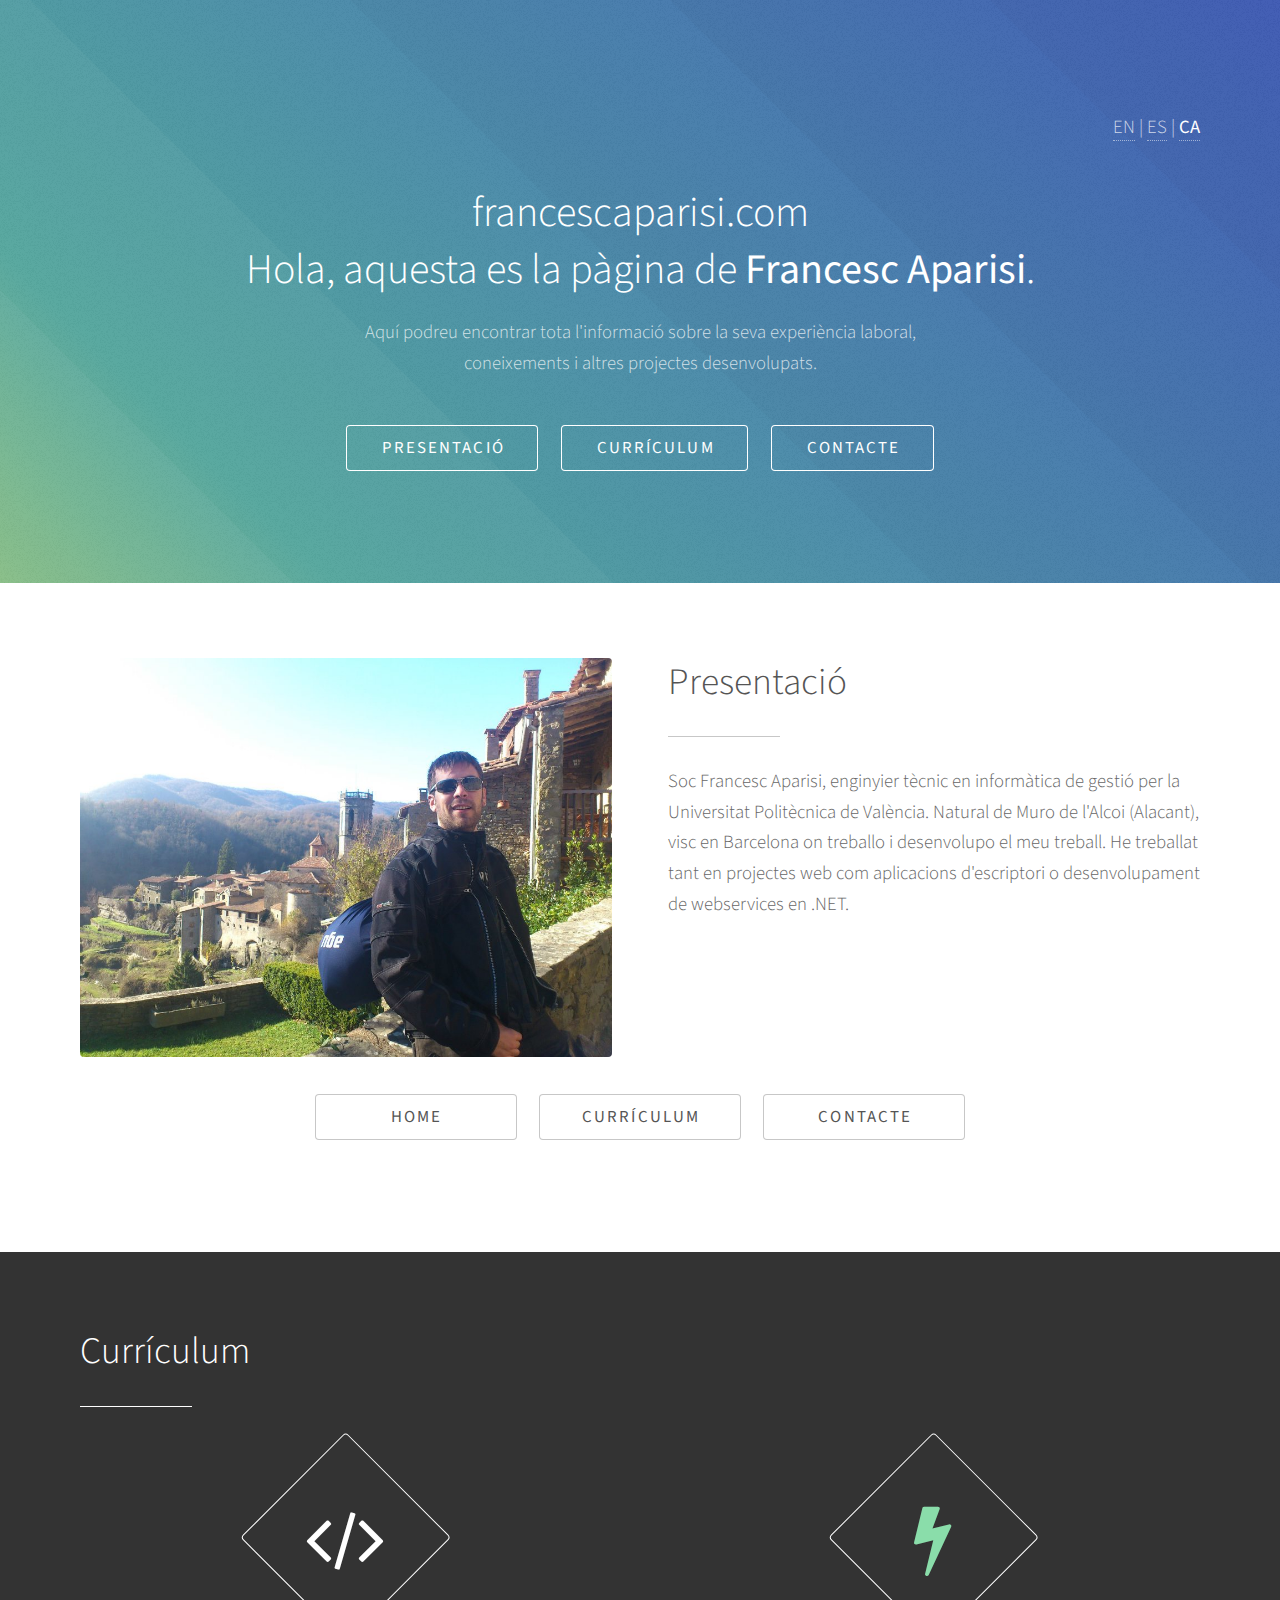
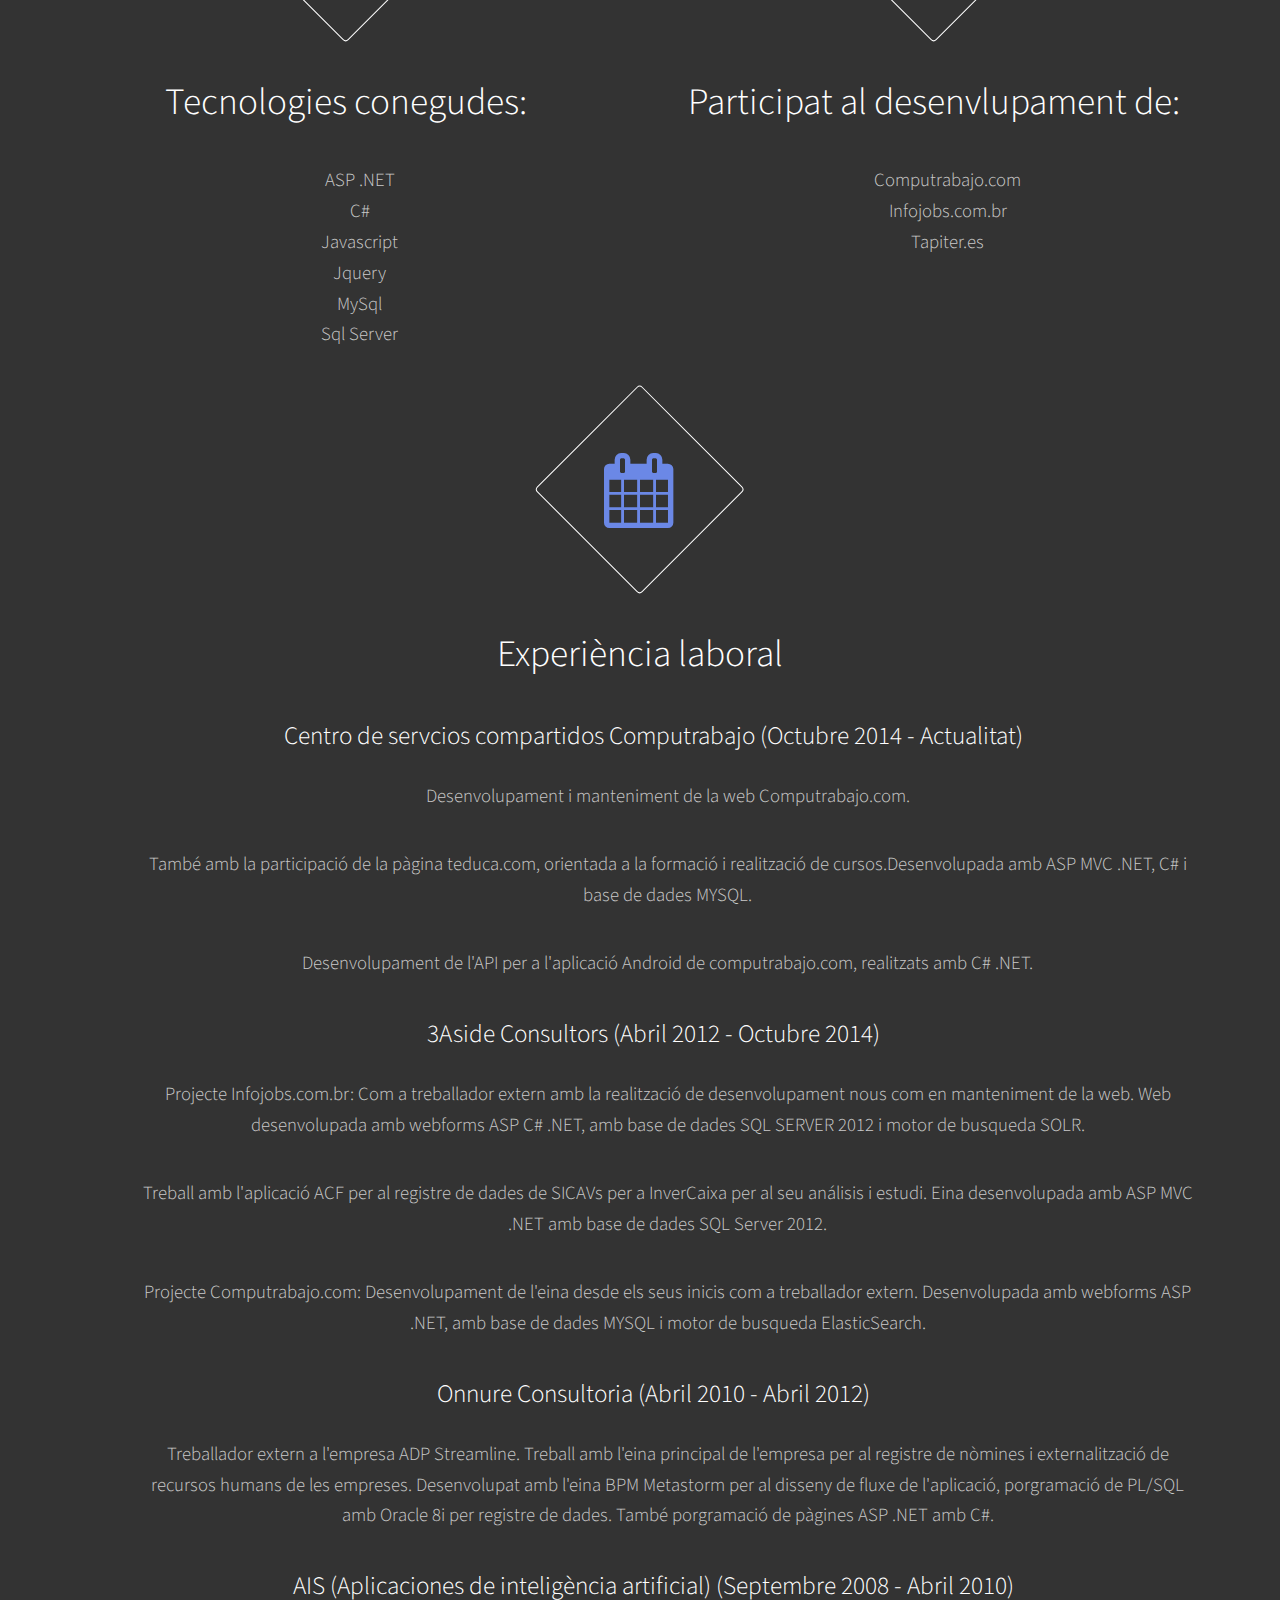
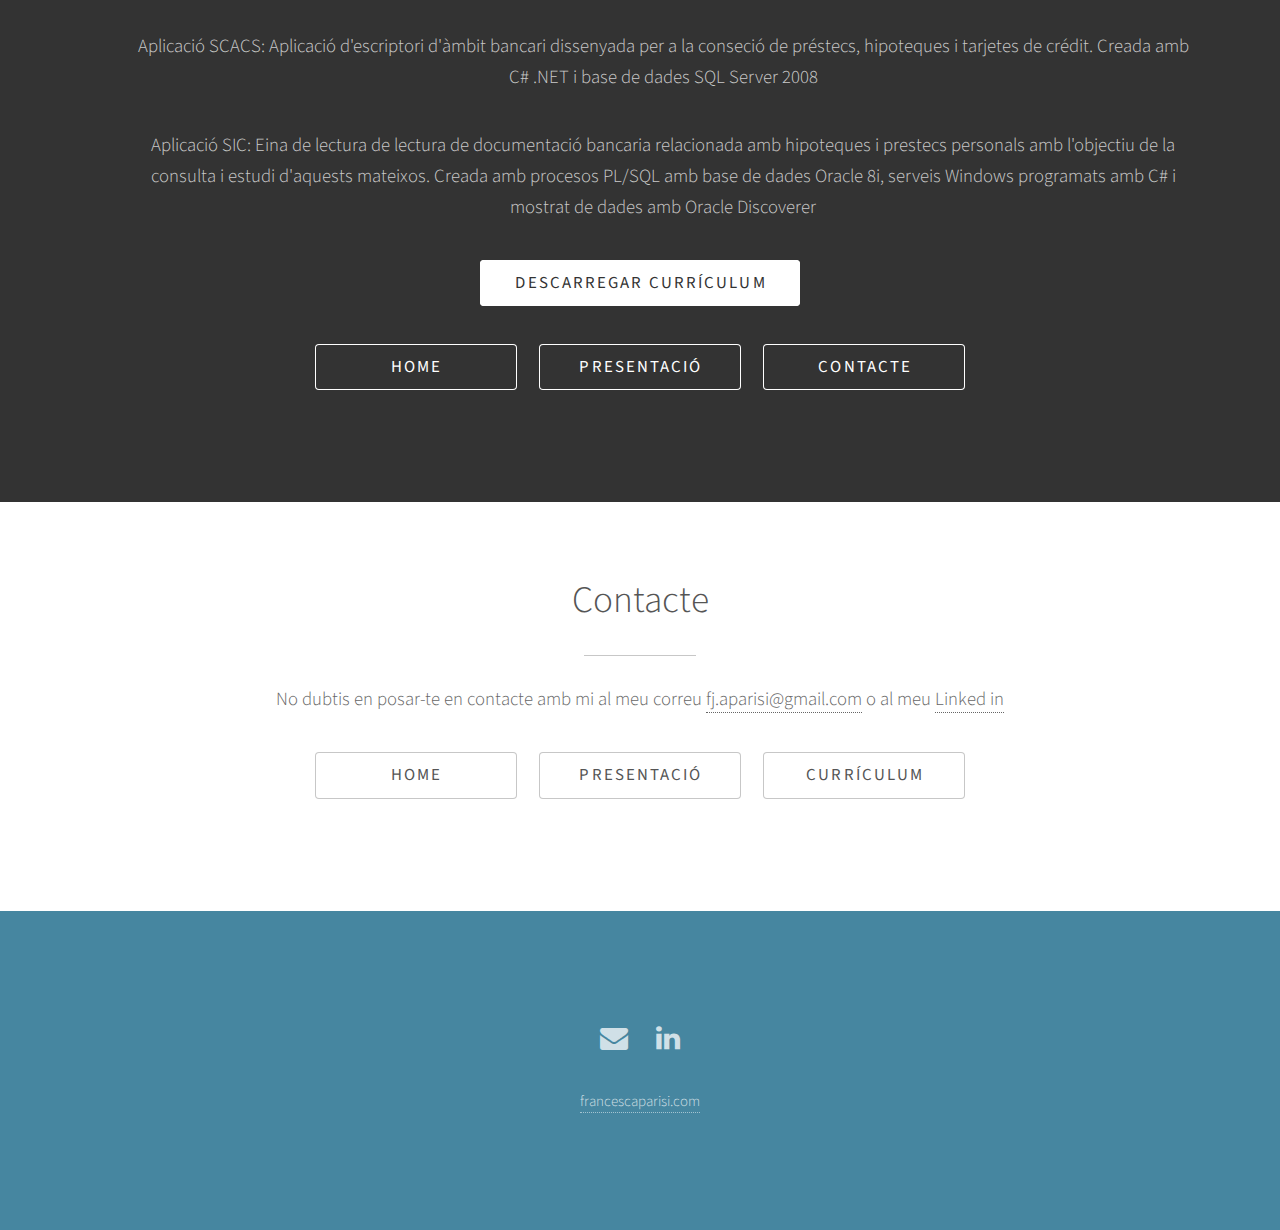
==== commit 31e4e6e4: "Correccions" ====
--- a/ca/index.html
+++ b/ca/index.html
@@ -132,7 +132,7 @@
 											de pàgines ASP .NET amb C#.</p></li>
 										</ul>
 									</li>
-									<li><h3>AIS (Aplicaciones de inteligència artificial) (Septembre 2008 - Abril 2012)</h3></li>
+									<li><h3>AIS (Aplicaciones de inteligència artificial) (Septembre 2008 - Abril 2010)</h3></li>
 										<ul>
 											<li><p>Aplicació SCACS: Aplicació d'escriptori d'àmbit bancari dissenyada per a la conseció 
 												de préstecs, hipoteques i tarjetes de crédit. Creada amb C# .NET i base de dades SQL Server 2008</p></li>
